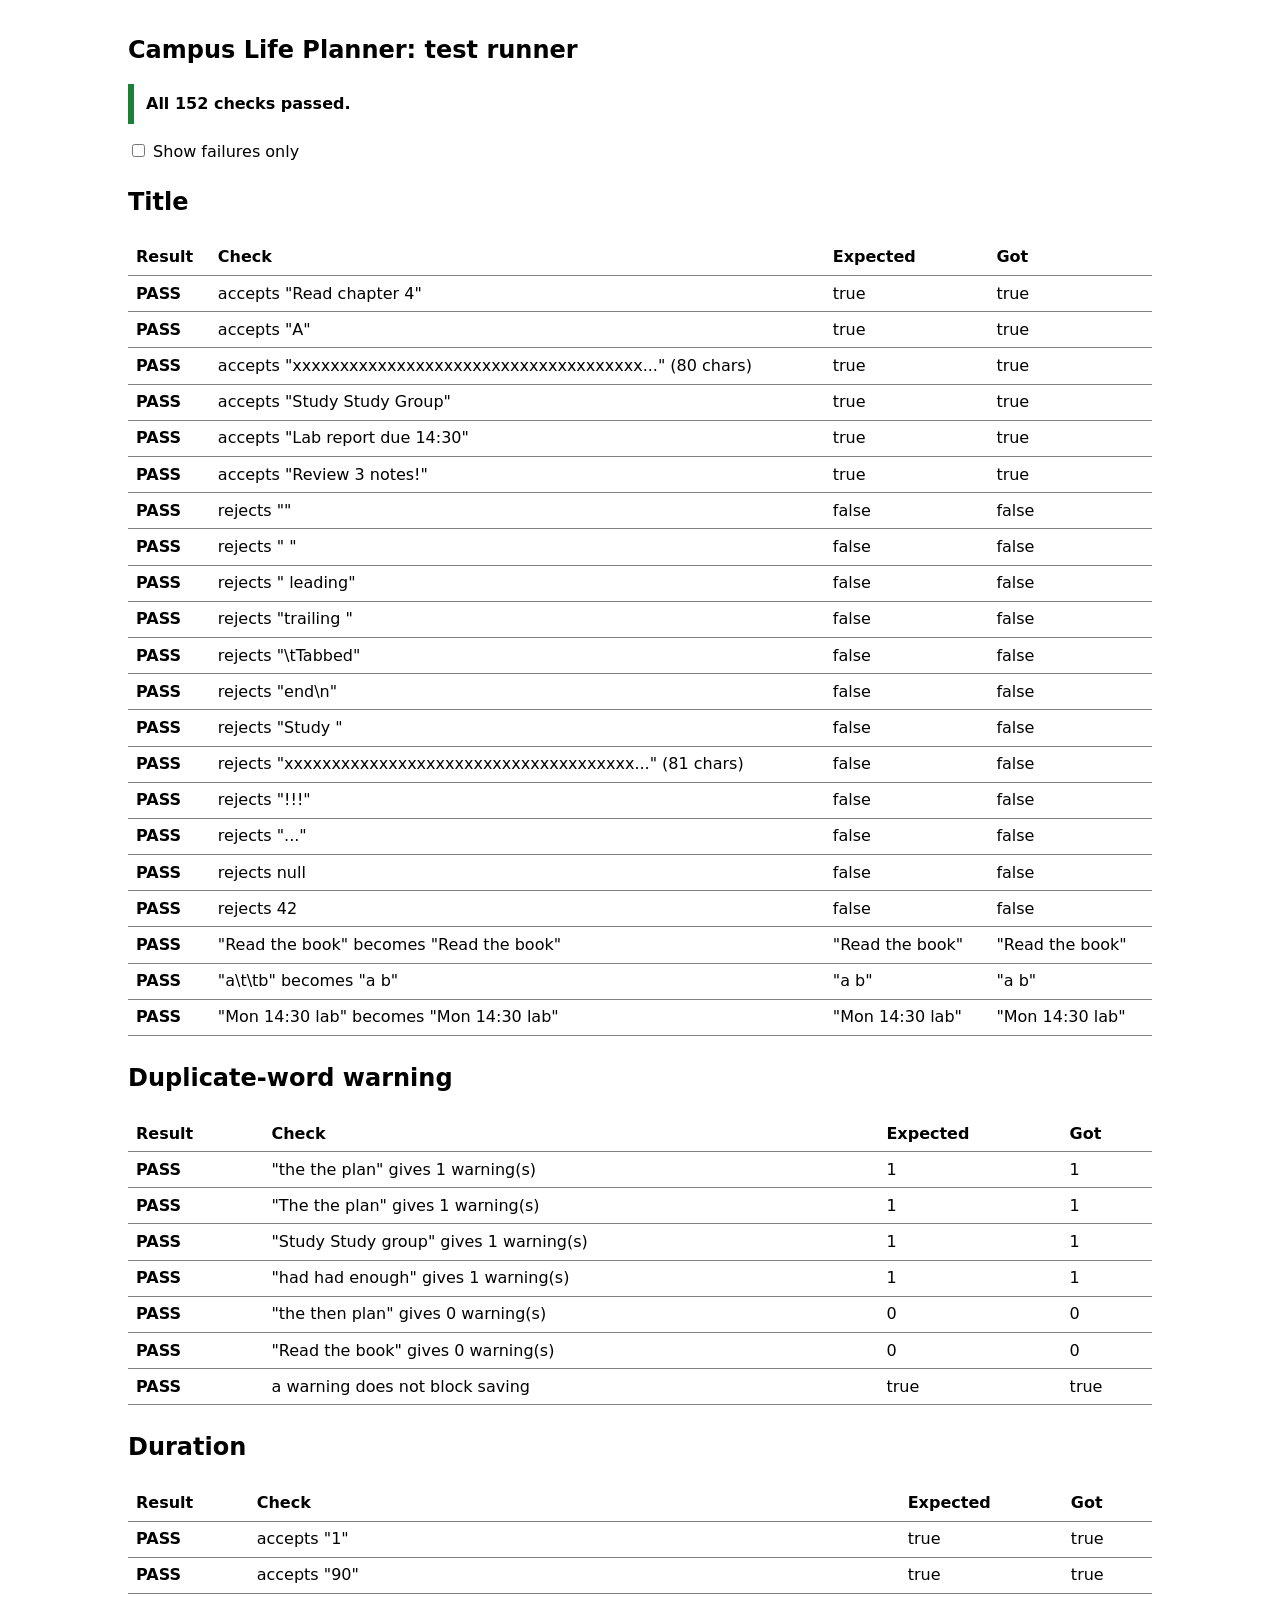
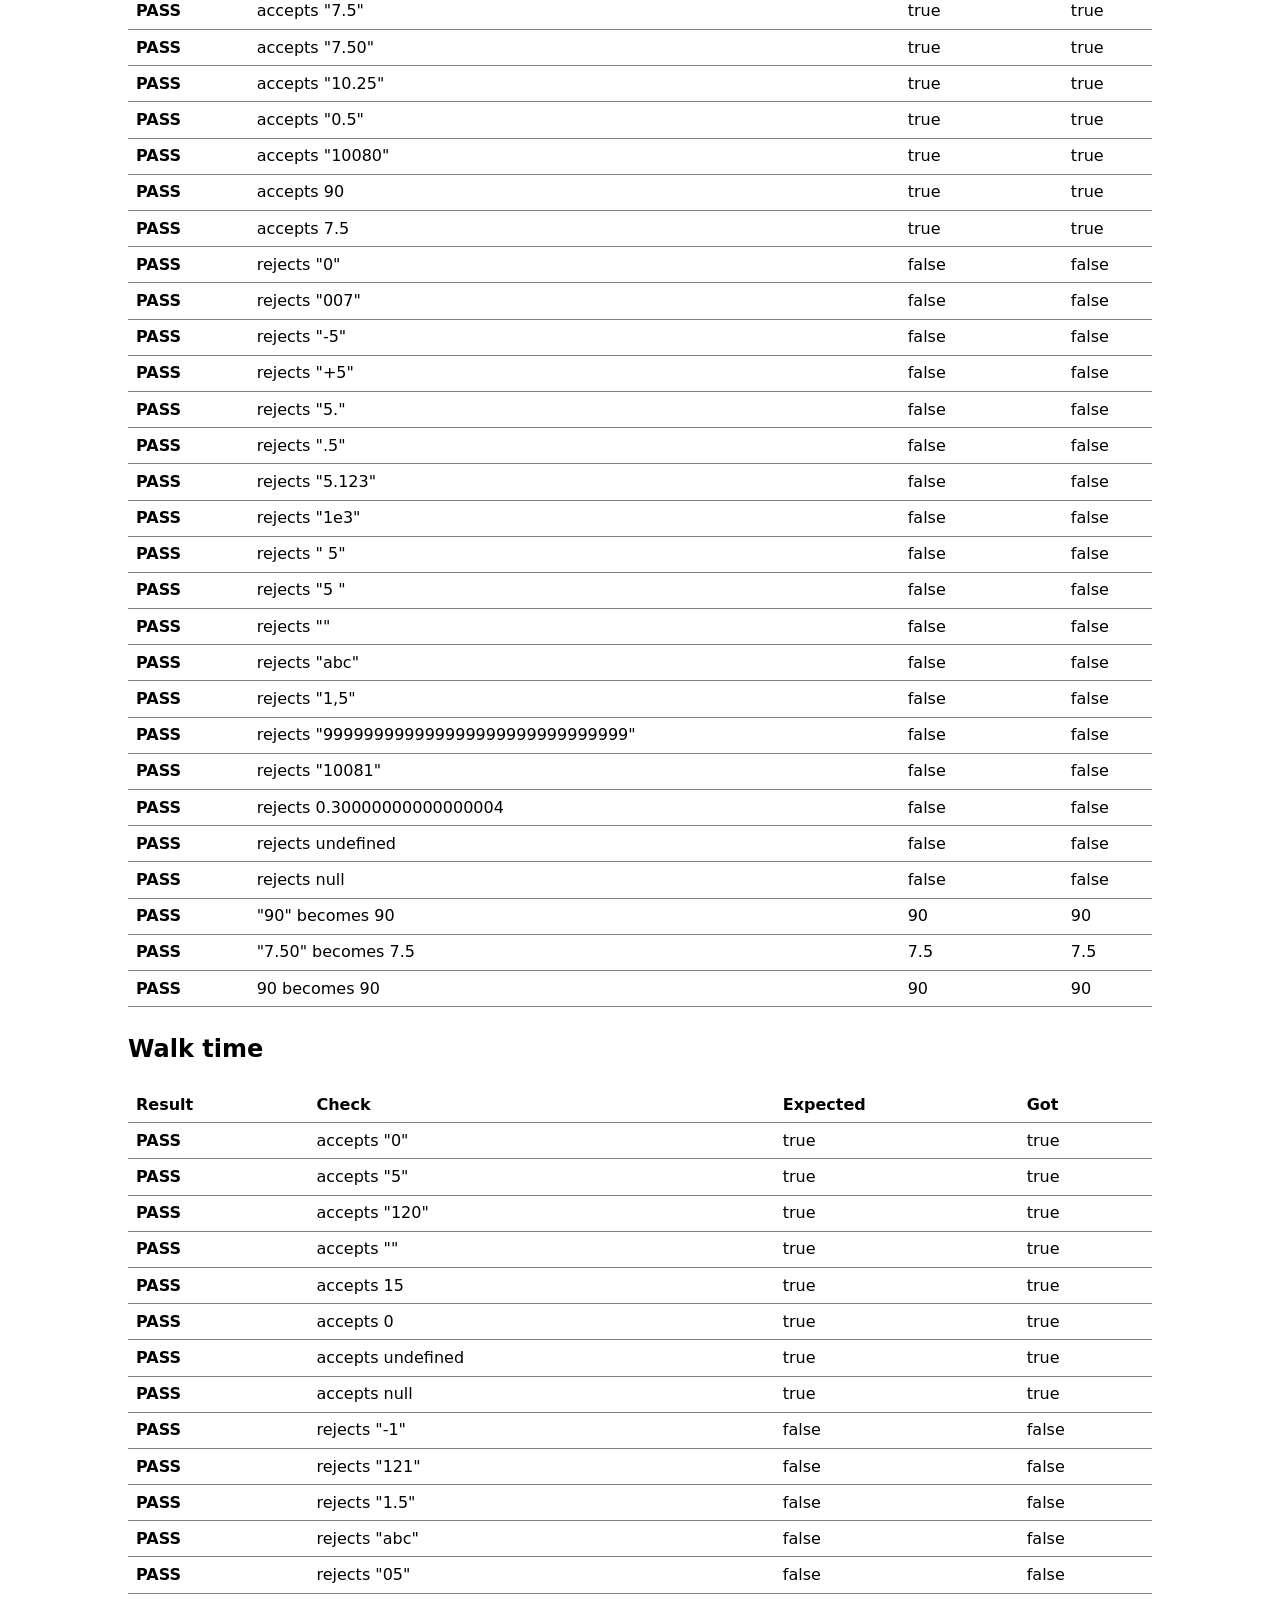
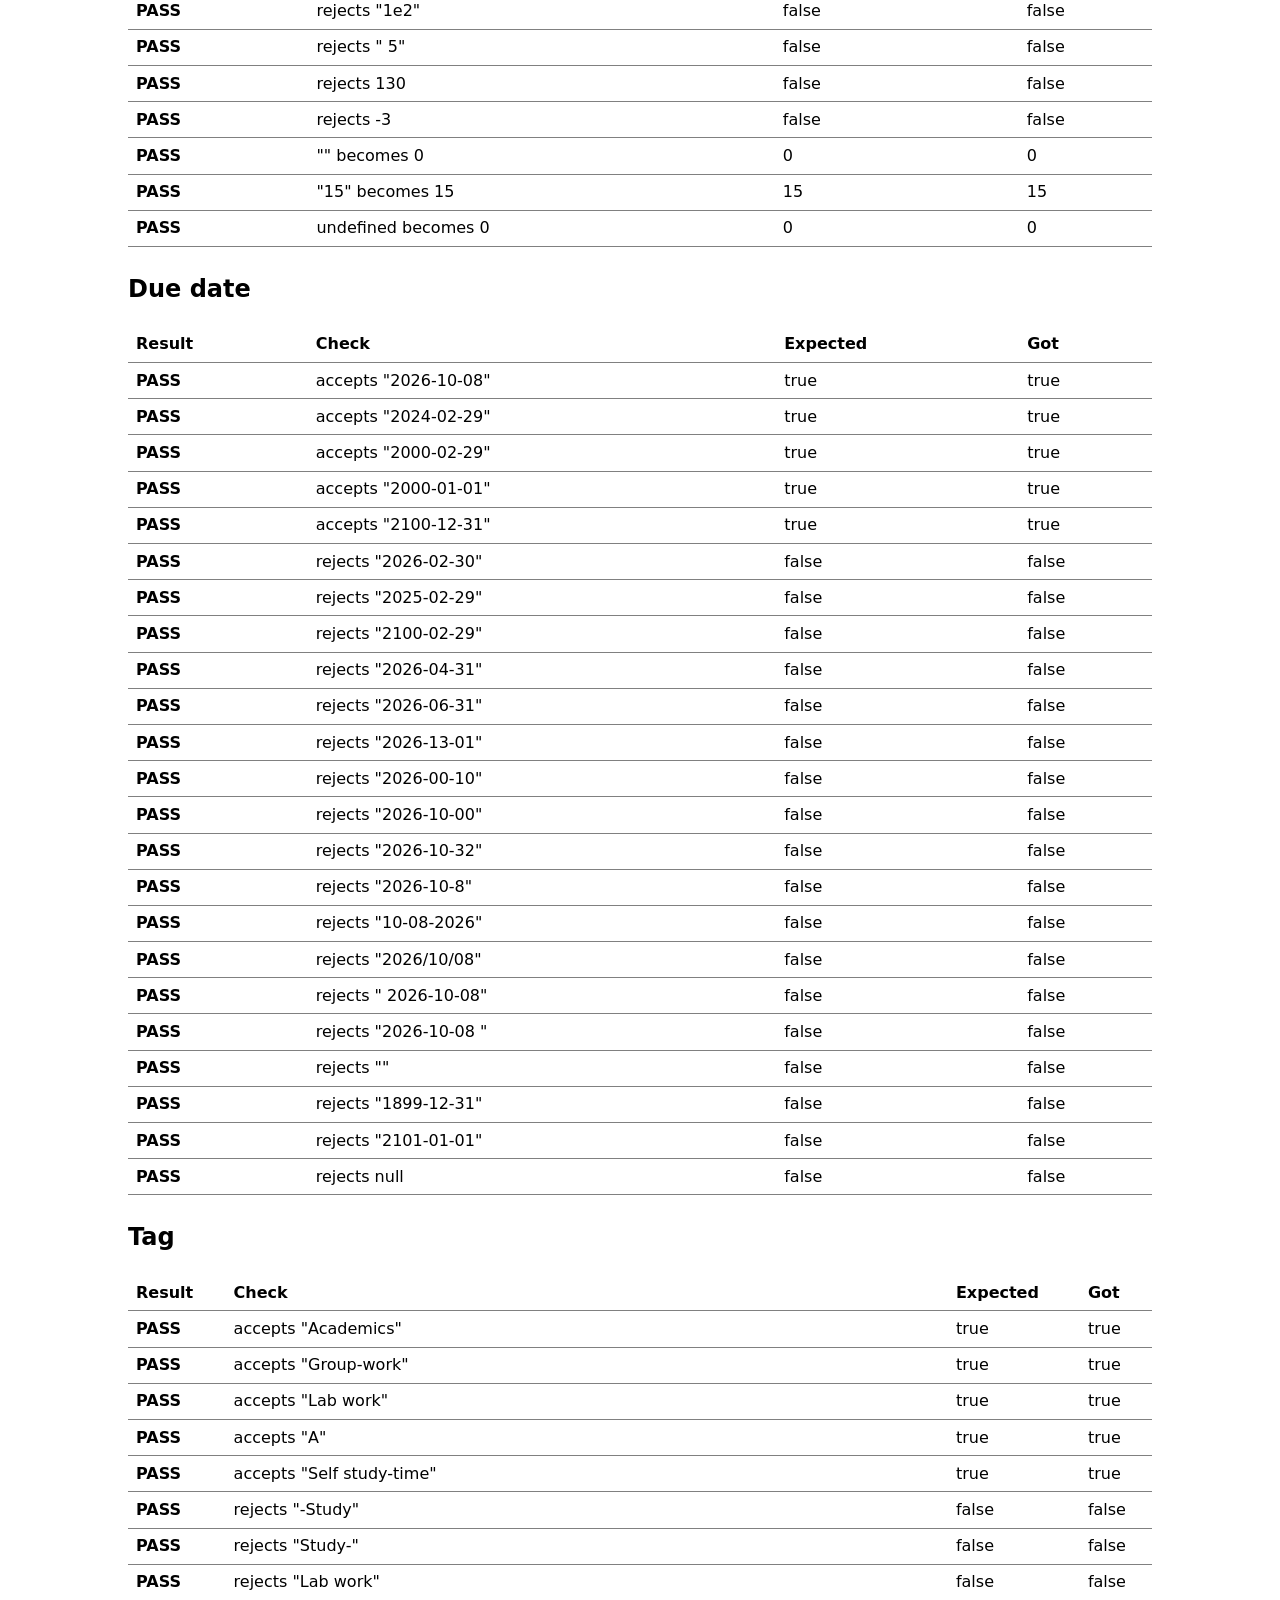
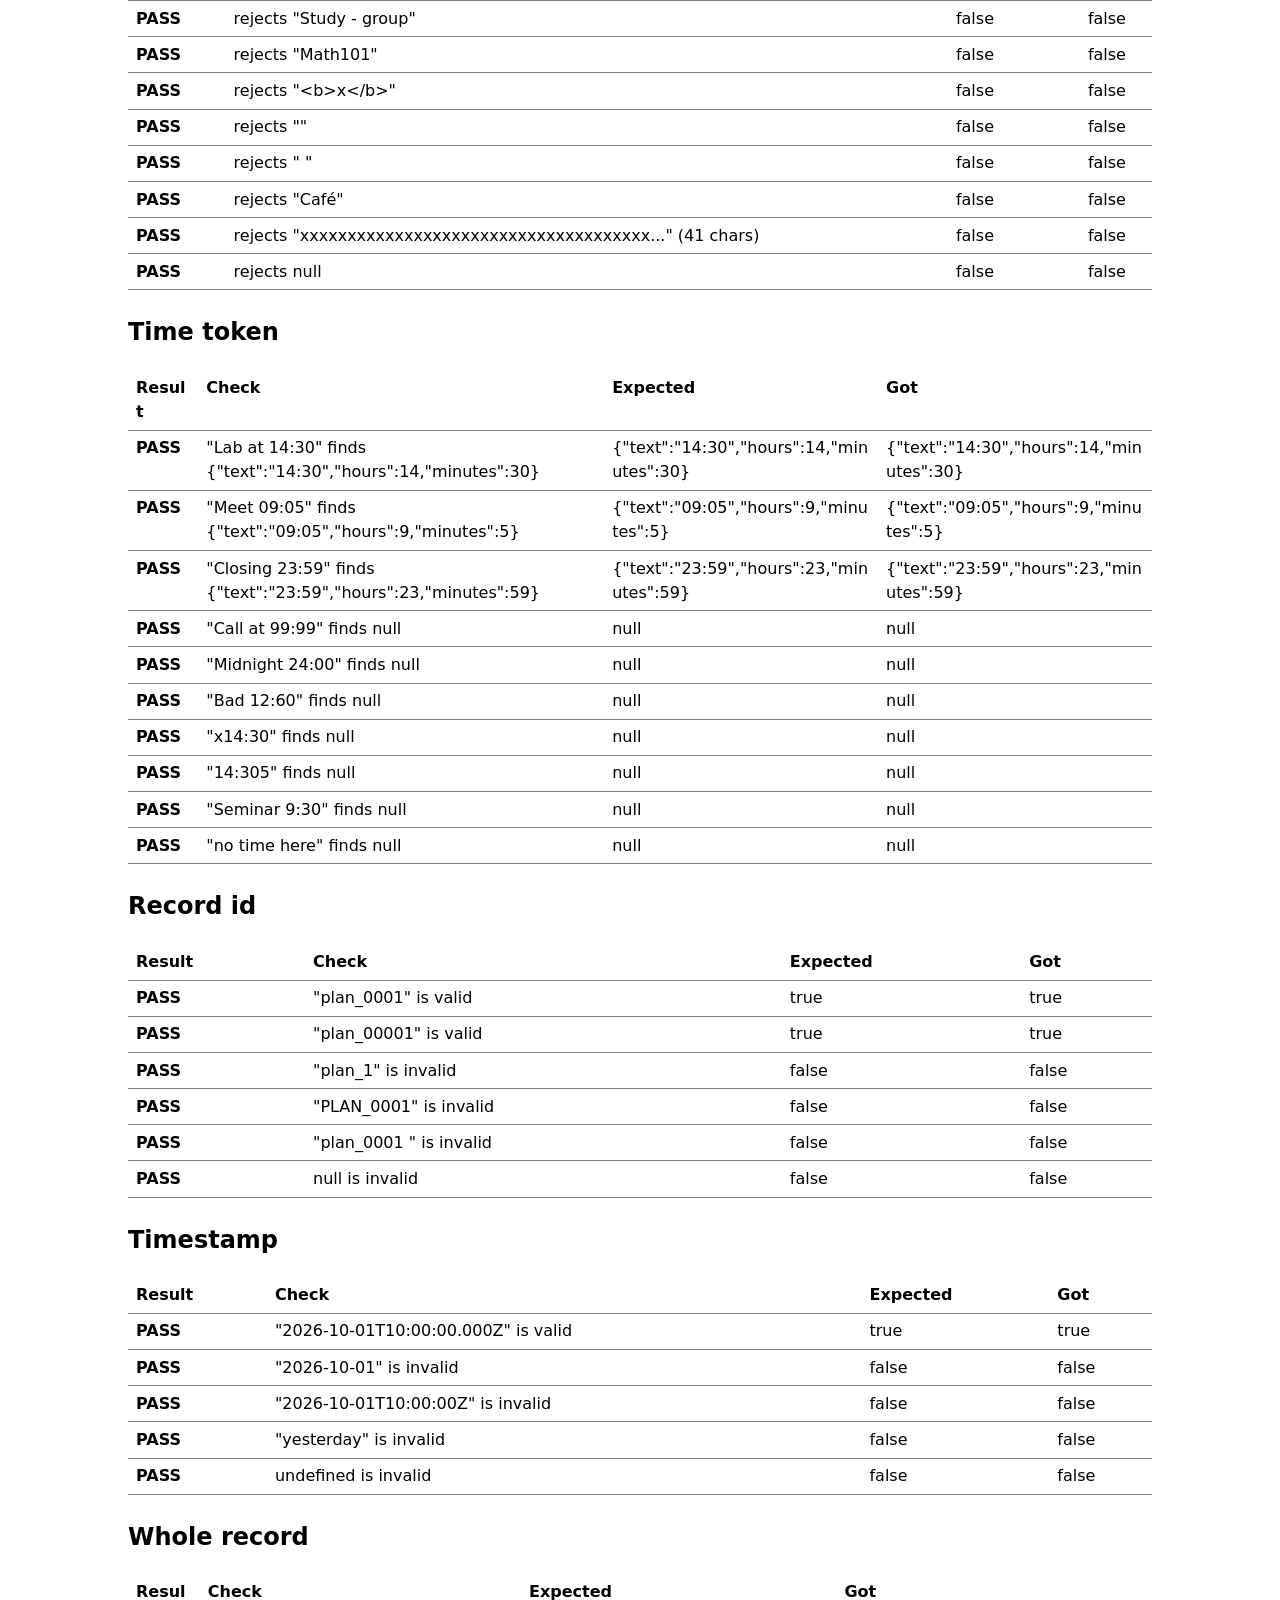
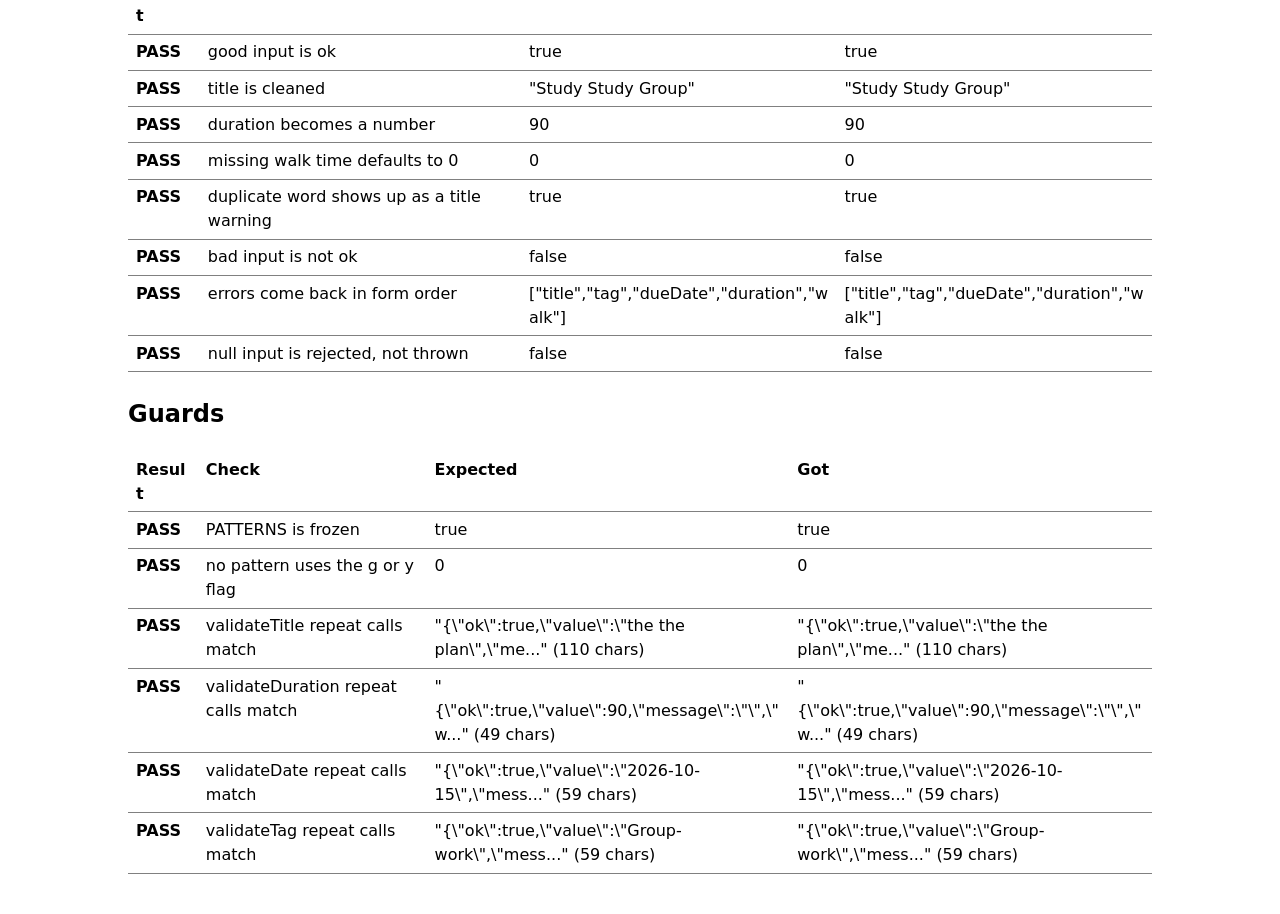
==== tests.html @ d732fb68 "Add validators module and standalone test runner" ====
<!DOCTYPE html>
<html lang="en">
<head>
  <meta charset="utf-8">
  <meta name="viewport" content="width=device-width, initial-scale=1">
  <title>Running tests</title>
  <style>
    :root { color-scheme: light dark; }
    body { font: 1rem/1.5 system-ui, sans-serif; margin: 0 auto; max-width: 64rem; padding: 1rem; }
    .skip { position: absolute; left: -999px; }
    .skip:focus { left: 1rem; top: 1rem; background: Canvas; padding: .5rem; }
    h1 { font-size: 1.5rem; margin-bottom: .25rem; }
    #summary { font-weight: 700; padding: .5rem .75rem; border-left: .4rem solid GrayText; }
    #summary.all-pass { border-color: #1a7f37; }
    #summary.has-fail { border-color: #c62828; }
    table { border-collapse: collapse; width: 100%; margin-bottom: 1.5rem; }
    th, td { text-align: left; padding: .35rem .5rem; border-bottom: 1px solid GrayText; vertical-align: top; overflow-wrap: anywhere; }
    td.verdict { font-weight: 700; white-space: nowrap; }
    tr.fail td { background: color-mix(in srgb, #c62828 18%, Canvas); }
    code { font-family: ui-monospace, monospace; }
    :focus-visible { outline: 3px solid Highlight; outline-offset: 2px; }
  </style>
</head>
<body>
  <a class="skip" href="#results">Skip to results</a>
  <main>
    <h1>Campus Life Planner: test runner</h1>
    <p id="summary" role="status">Running checks...</p>
    <p><label><input type="checkbox" id="only-failures"> Show failures only</label></p>
    <div id="results"></div>
  </main>

  <script type="module">
    import * as V from "./scripts/validators.js";

    // ---------- the tiny assertion kit ----------
    const results = [];

    // Printable version of any input. JSON.stringify makes tabs, newlines and
    // stray spaces visible, which is the whole point when testing whitespace.
    function show(value) {
      if (typeof value === "string" && value.length > 40) {
        return JSON.stringify(value.slice(0, 37) + "...") + ` (${value.length} chars)`;
      }
      return String(JSON.stringify(value));
    }

    function check(suite, label, actual, expected) {
      const pass = JSON.stringify(actual) === JSON.stringify(expected);
      results.push({ suite, label, pass, actual, expected });
    }

    // A validator that throws must show up as a failed check, not stop the page.
    function run(fn, input) {
      try {
        return fn(input);
      } catch (error) {
        return { ok: "threw: " + error.message, value: "threw: " + error.message };
      }
    }

    const accepts = (suite, fn, inputs) =>
      inputs.forEach((i) => check(suite, `accepts ${show(i)}`, run(fn, i).ok, true));
    const rejects = (suite, fn, inputs) =>
      inputs.forEach((i) => check(suite, `rejects ${show(i)}`, run(fn, i).ok, false));
    const converts = (suite, fn, pairs) =>
      pairs.forEach(([i, out]) => check(suite, `${show(i)} becomes ${show(out)}`, run(fn, i).value, out));

    // ---------- Title ----------
    accepts("Title", V.validateTitle, [
      "Read chapter 4", "A", "x".repeat(80), "Study Study Group",
      "Lab report due 14:30", "Review 3 notes!",
    ]);
    rejects("Title", V.validateTitle, [
      "", "   ", " leading", "trailing ", "\tTabbed", "end\n", "Study\u00A0",
      "x".repeat(81), "!!!", "...", null, 42,
    ]);
    converts("Title", V.validateTitle, [
      ["Read   the    book", "Read the book"],
      ["a\t\tb", "a b"],
      ["Mon  14:30  lab", "Mon 14:30 lab"],
    ]);

    // ---------- Title warnings (advanced rule 1: back-reference) ----------
    for (const [text, count] of [
      ["the the plan", 1], ["The the plan", 1], ["Study  Study group", 1],
      ["had had enough", 1], ["the then plan", 0], ["Read the book", 0],
    ]) {
      check("Duplicate-word warning", `${show(text)} gives ${count} warning(s)`,
        V.validateTitle(text).warnings.length, count);
    }
    check("Duplicate-word warning", "a warning does not block saving",
      V.validateTitle("the the plan").ok, true);

    // ---------- Duration ----------
    accepts("Duration", V.validateDuration, [
      "1", "90", "7.5", "7.50", "10.25", "0.5", "10080", 90, 7.5,
    ]);
    rejects("Duration", V.validateDuration, [
      "0", "007", "-5", "+5", "5.", ".5", "5.123", "1e3", " 5", "5 ", "",
      "abc", "1,5", "9".repeat(30), "10081", 0.1 + 0.2, undefined, null,
    ]);
    converts("Duration", V.validateDuration, [["90", 90], ["7.50", 7.5], [90, 90]]);

    // ---------- Walk time ----------
    accepts("Walk time", V.validateWalk, ["0", "5", "120", "", 15, 0, undefined, null]);
    rejects("Walk time", V.validateWalk, ["-1", "121", "1.5", "abc", "05", "1e2", " 5", 130, -3]);
    converts("Walk time", V.validateWalk, [["", 0], ["15", 15], [undefined, 0]]);

    // ---------- Due date ----------
    accepts("Due date", V.validateDate, [
      "2026-10-08", "2024-02-29", "2000-02-29", "2000-01-01", "2100-12-31",
    ]);
    rejects("Due date", V.validateDate, [
      "2026-02-30", "2025-02-29", "2100-02-29", "2026-04-31", "2026-06-31",
      "2026-13-01", "2026-00-10", "2026-10-00", "2026-10-32", "2026-10-8",
      "10-08-2026", "2026/10/08", " 2026-10-08", "2026-10-08 ", "",
      "1899-12-31", "2101-01-01", null,
    ]);

    // ---------- Tag ----------
    accepts("Tag", V.validateTag, [
      "Academics", "Group-work", "Lab work", "A", "Self study-time",
    ]);
    rejects("Tag", V.validateTag, [
      "-Study", "Study-", "Lab  work", "Study - group", "Math101",
      "<b>x</b>", "", "   ", "Caf\u00E9", "x".repeat(41), null,
    ]);

    // ---------- Time token (advanced rule 2) ----------
    for (const [text, expected] of [
      ["Lab at 14:30", { text: "14:30", hours: 14, minutes: 30 }],
      ["Meet 09:05", { text: "09:05", hours: 9, minutes: 5 }],
      ["Closing 23:59", { text: "23:59", hours: 23, minutes: 59 }],
      ["Call at 99:99", null], ["Midnight 24:00", null], ["Bad 12:60", null],
      ["x14:30", null], ["14:305", null], ["Seminar 9:30", null], ["no time here", null],
    ]) {
      check("Time token", `${show(text)} finds ${show(expected)}`, V.findTimeToken(text), expected);
    }

    // ---------- Record id and timestamp (used by strict import) ----------
    for (const [value, expected] of [
      ["plan_0001", true], ["plan_00001", true], ["plan_1", false],
      ["PLAN_0001", false], ["plan_0001 ", false], [null, false],
    ]) {
      check("Record id", `${show(value)} is ${expected ? "valid" : "invalid"}`, V.isRecordId(value), expected);
    }
    for (const [value, expected] of [
      ["2026-10-01T10:00:00.000Z", true], ["2026-10-01", false],
      ["2026-10-01T10:00:00Z", false], ["yesterday", false], [undefined, false],
    ]) {
      check("Timestamp", `${show(value)} is ${expected ? "valid" : "invalid"}`, V.isIsoTimestamp(value), expected);
    }

    // ---------- Whole record ----------
    const good = V.validateRecord({
      title: "Study   Study Group", tag: "Academics", dueDate: "2026-10-15", duration: "90",
    });
    check("Whole record", "good input is ok", good.ok, true);
    check("Whole record", "title is cleaned", good.record.title, "Study Study Group");
    check("Whole record", "duration becomes a number", good.record.duration, 90);
    check("Whole record", "missing walk time defaults to 0", good.record.walk, 0);
    check("Whole record", "duplicate word shows up as a title warning", Boolean(good.warnings.title), true);

    const broken = V.validateRecord({
      title: " x", tag: "Math101", dueDate: "2026-02-30", duration: "abc", walk: "500",
    });
    check("Whole record", "bad input is not ok", broken.ok, false);
    check("Whole record", "errors come back in form order",
      Object.keys(broken.errors), ["title", "tag", "dueDate", "duration", "walk"]);
    check("Whole record", "null input is rejected, not thrown", run(V.validateRecord, null).ok, false);

    // ---------- Guards against shared-regex bugs ----------
    check("Guards", "PATTERNS is frozen", Object.isFrozen(V.PATTERNS), true);
    check("Guards", "no pattern uses the g or y flag",
      Object.values(V.PATTERNS).filter((re) => re.global || re.sticky).length, 0);
    for (const [name, fn, sample] of [
      ["validateTitle", V.validateTitle, "the the plan"],
      ["validateDuration", V.validateDuration, "90"],
      ["validateDate", V.validateDate, "2026-10-15"],
      ["validateTag", V.validateTag, "Group-work"],
    ]) {
      const first = JSON.stringify(fn(sample));
      const second = JSON.stringify(fn(sample));
      check("Guards", `${name} repeat calls match`, second, first);
    }

    // ---------- Rendering (textContent only, so toxic inputs stay inert text) ----------
    const make = (tag, text) => {
      const node = document.createElement(tag);
      if (text !== undefined) node.textContent = text;
      return node;
    };

    function render() {
      const mount = document.getElementById("results");
      const onlyFailures = document.getElementById("only-failures").checked;
      mount.replaceChildren();
      const suites = [...new Set(results.map((r) => r.suite))];
      suites.forEach((name, index) => {
        const rows = results.filter((r) => r.suite === name && (!onlyFailures || !r.pass));
        if (rows.length === 0) return;
        const heading = make("h2", name);
        heading.id = `suite-${index}`;
        const table = make("table");
        table.setAttribute("aria-labelledby", heading.id);
        const head = make("tr");
        ["Result", "Check", "Expected", "Got"].forEach((label) => {
          const th = make("th", label);
          th.setAttribute("scope", "col");
          head.append(th);
        });
        const thead = make("thead");
        thead.append(head);
        const tbody = make("tbody");
        rows.forEach((r) => {
          const tr = make("tr");
          if (!r.pass) tr.className = "fail";
          const verdict = make("td", r.pass ? "PASS" : "FAIL");
          verdict.className = "verdict";
          tr.append(verdict, make("td", r.label), make("td", show(r.expected)), make("td", show(r.actual)));
          tbody.append(tr);
        });
        table.append(thead, tbody);
        mount.append(heading, table);
      });
    }

    const failed = results.filter((r) => !r.pass).length;
    const summary = document.getElementById("summary");
    summary.textContent = failed === 0
      ? `All ${results.length} checks passed.`
      : `${failed} of ${results.length} checks failed. Failures are highlighted below.`;
    summary.className = failed === 0 ? "all-pass" : "has-fail";
    document.title = `${failed === 0 ? "PASS" : "FAIL"} (${results.length - failed}/${results.length}) Tests`;

    document.getElementById("only-failures").addEventListener("change", render);
    render();
  </script>
</body>
</html>
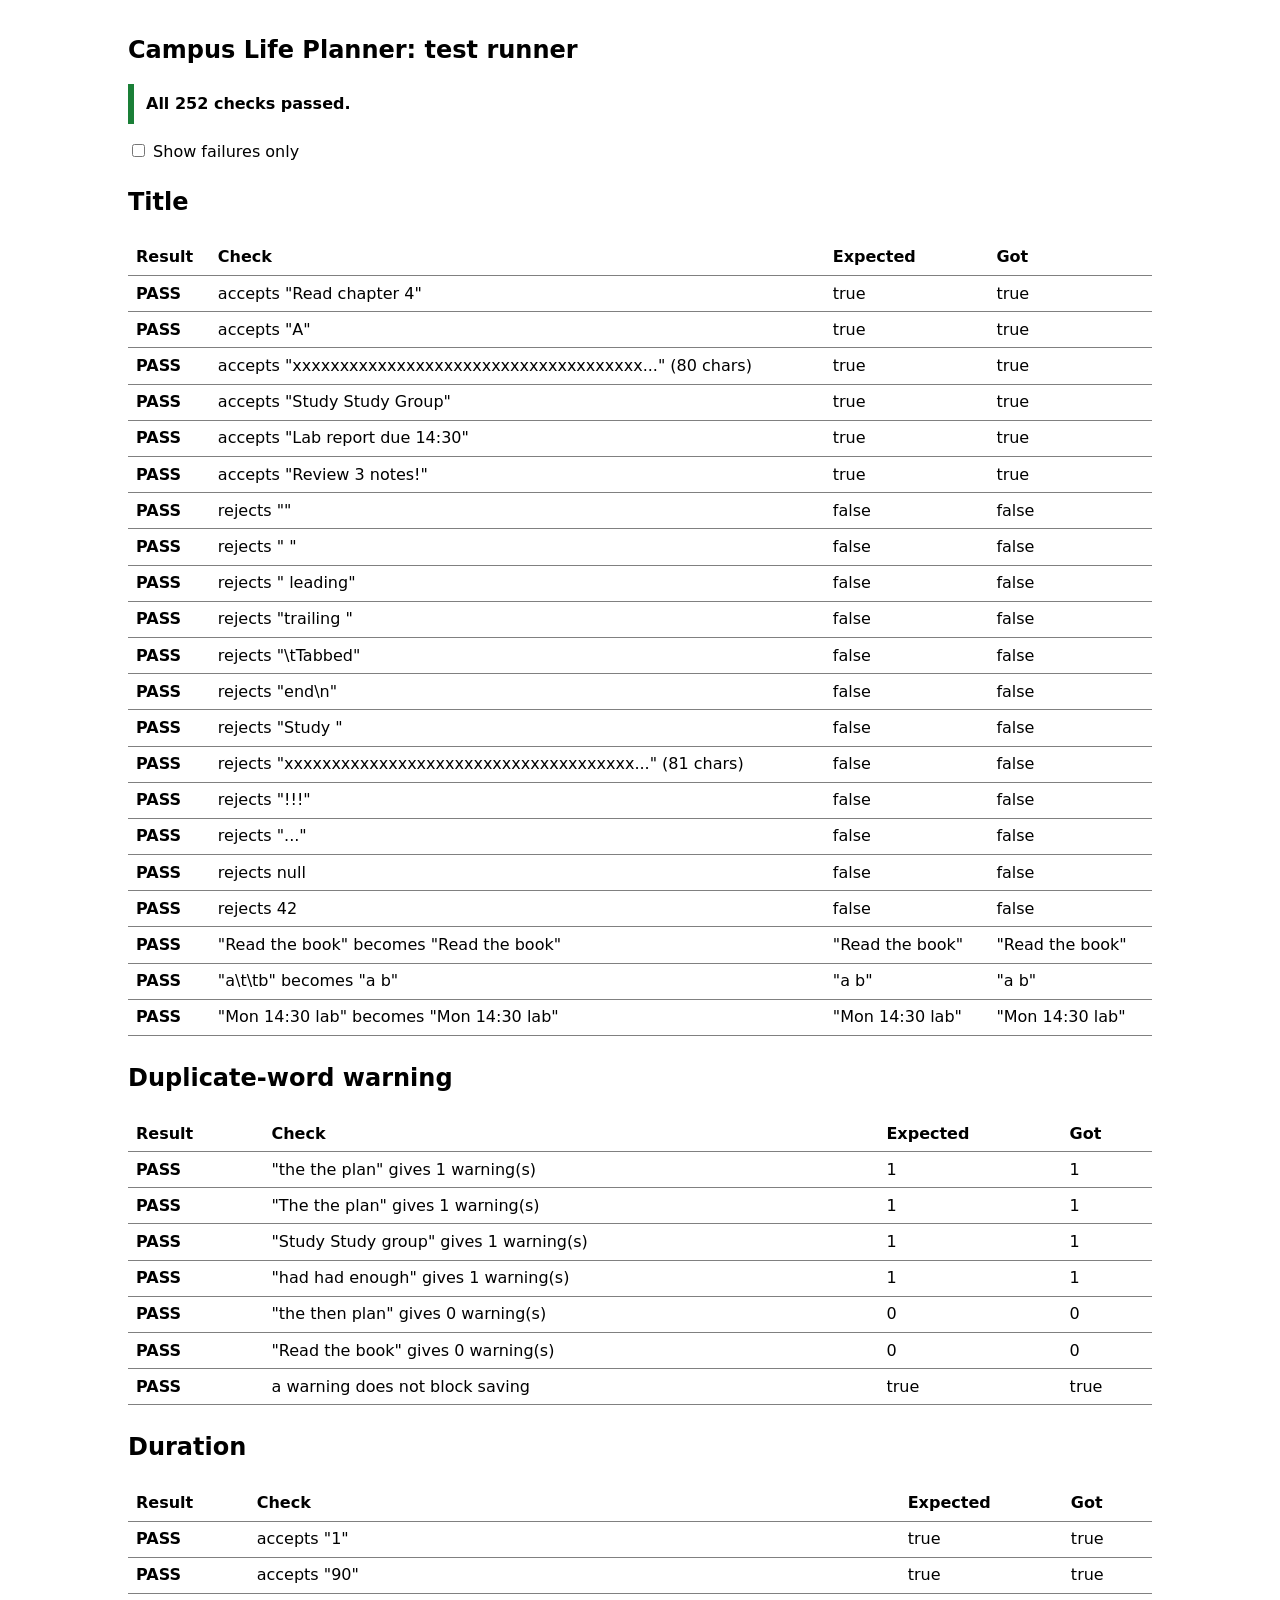
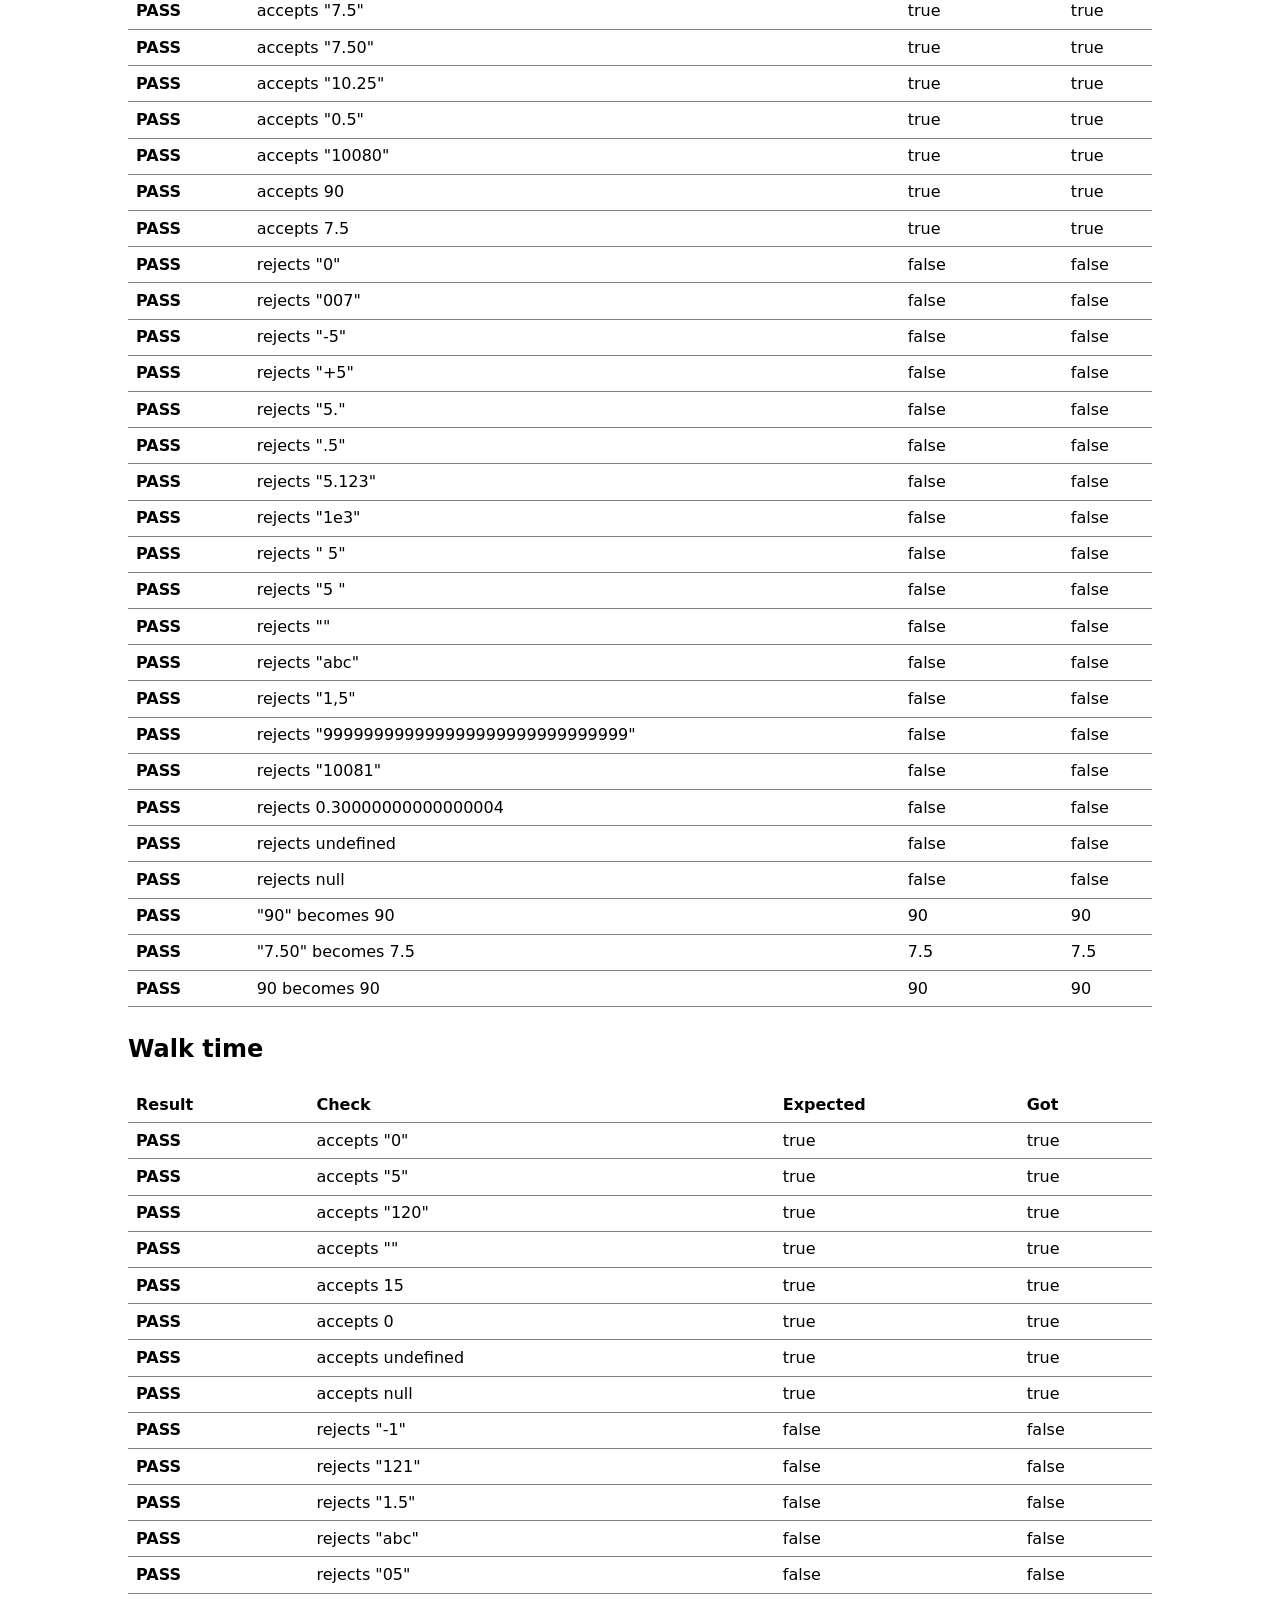
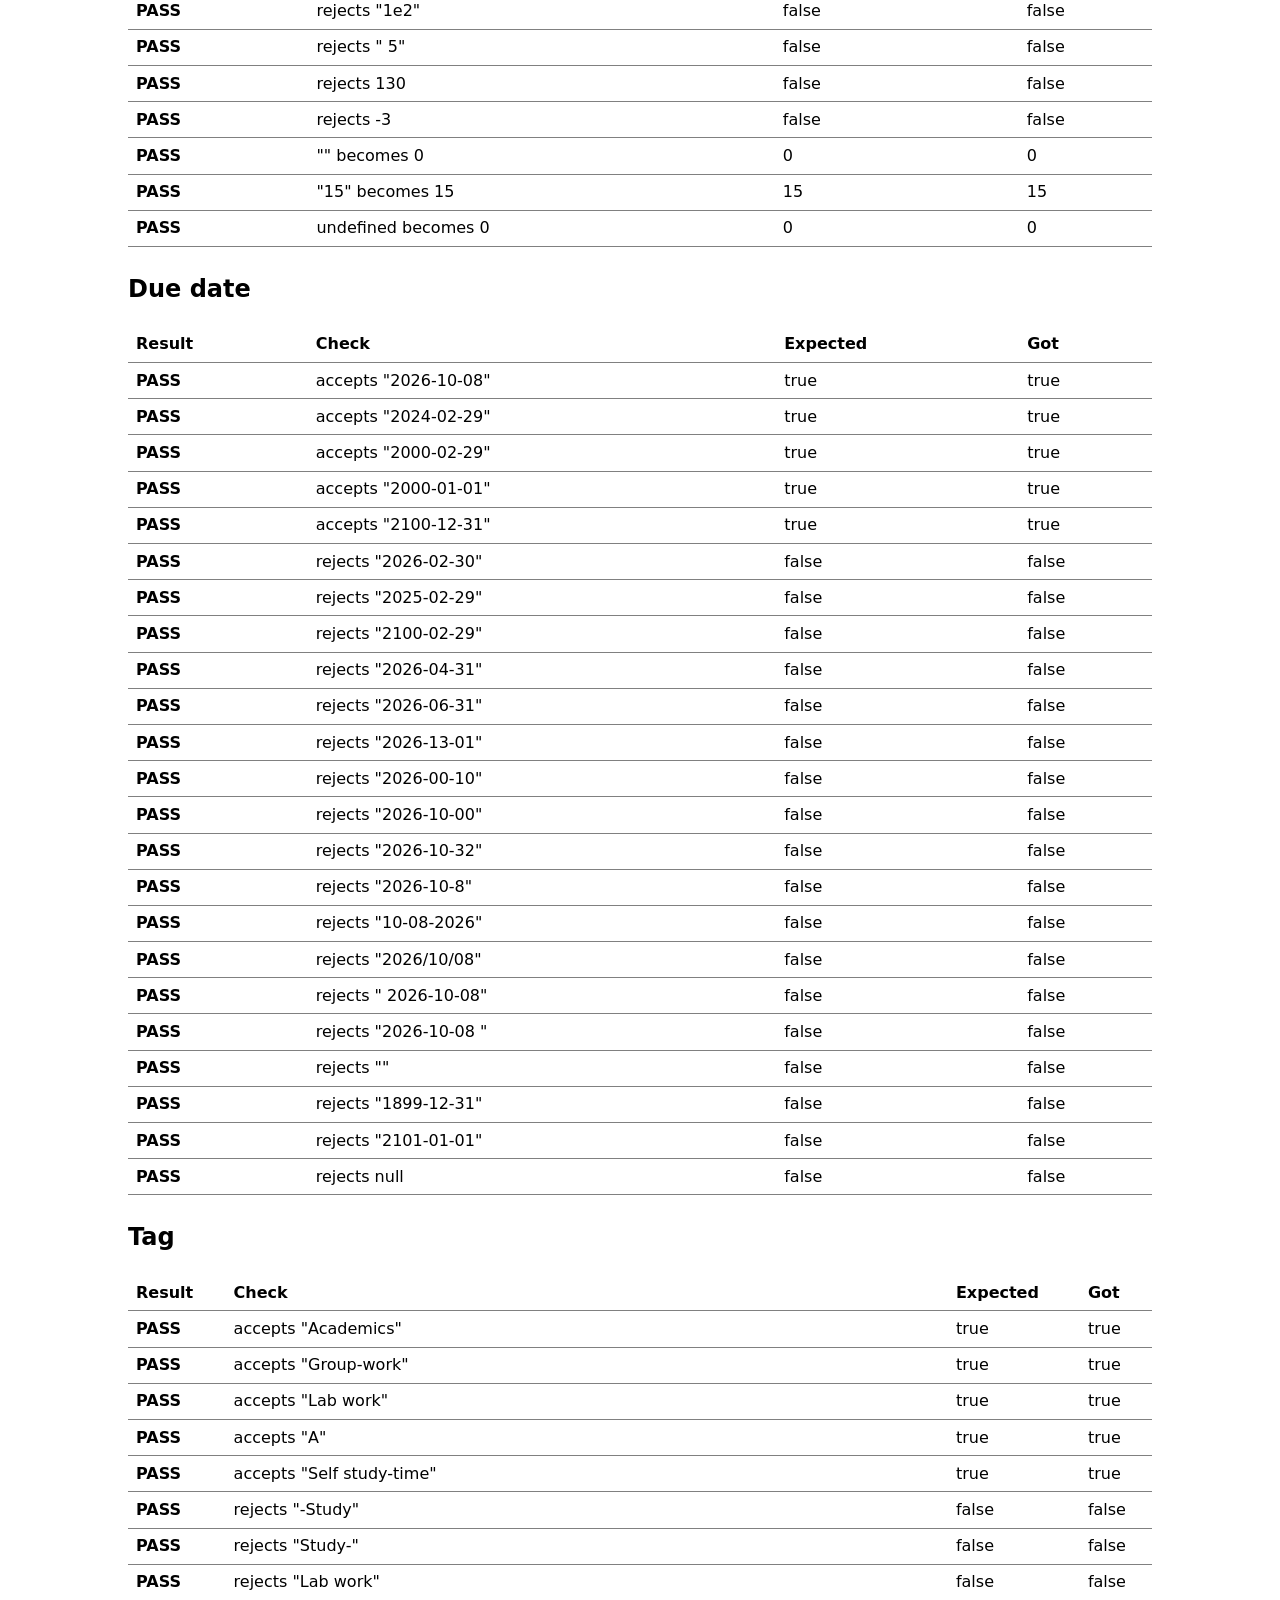
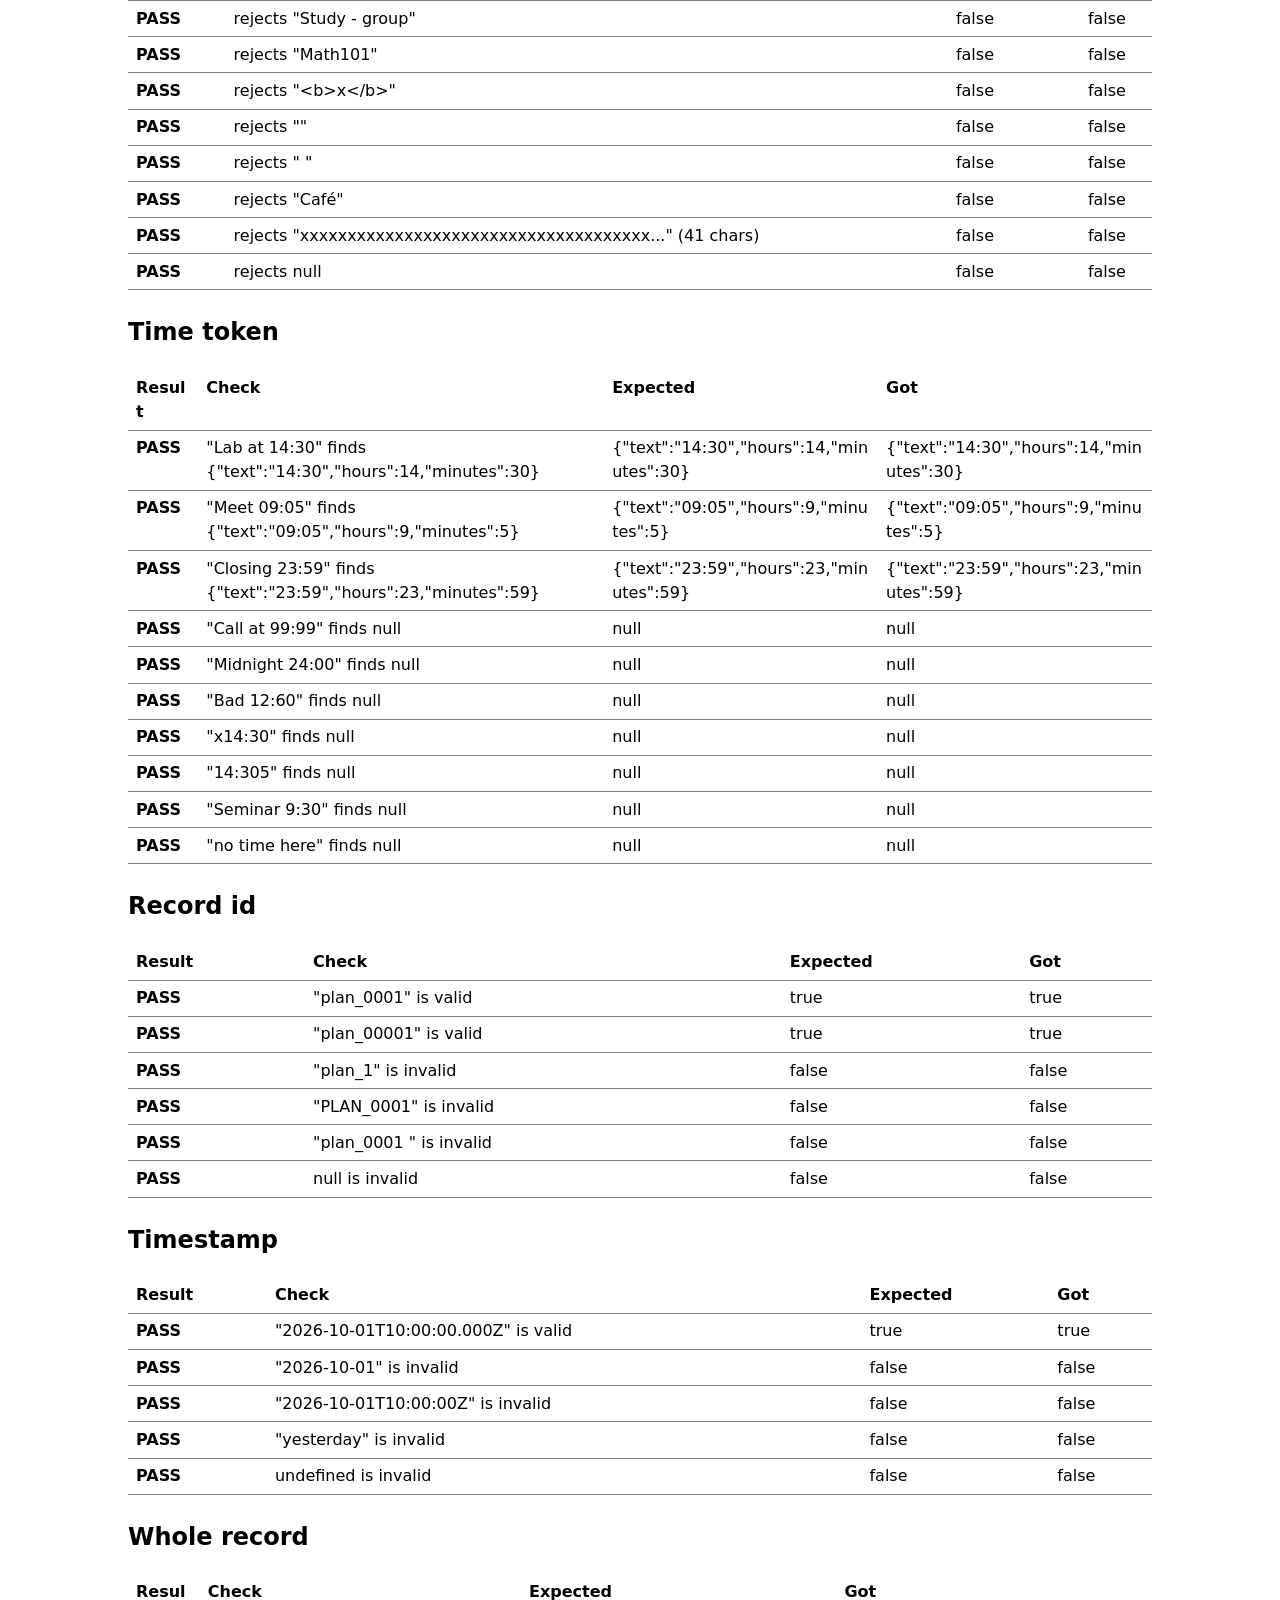
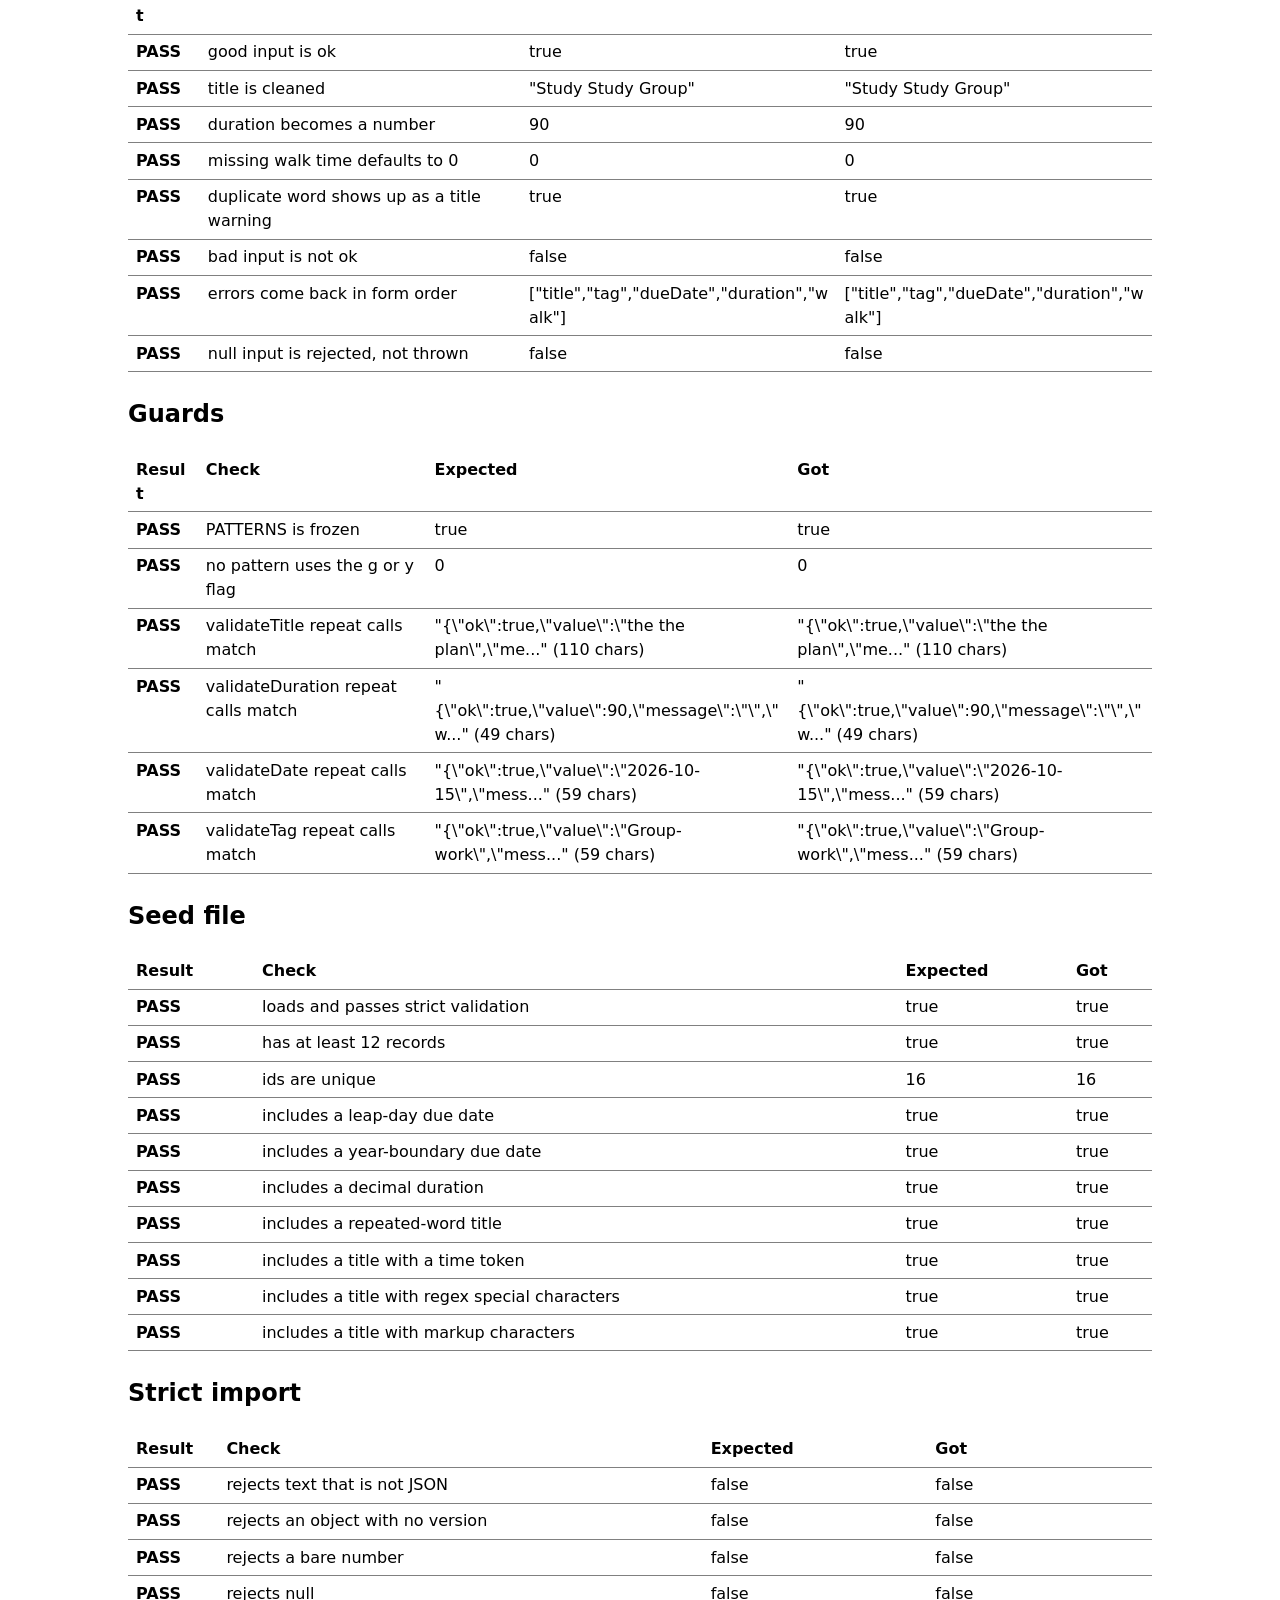
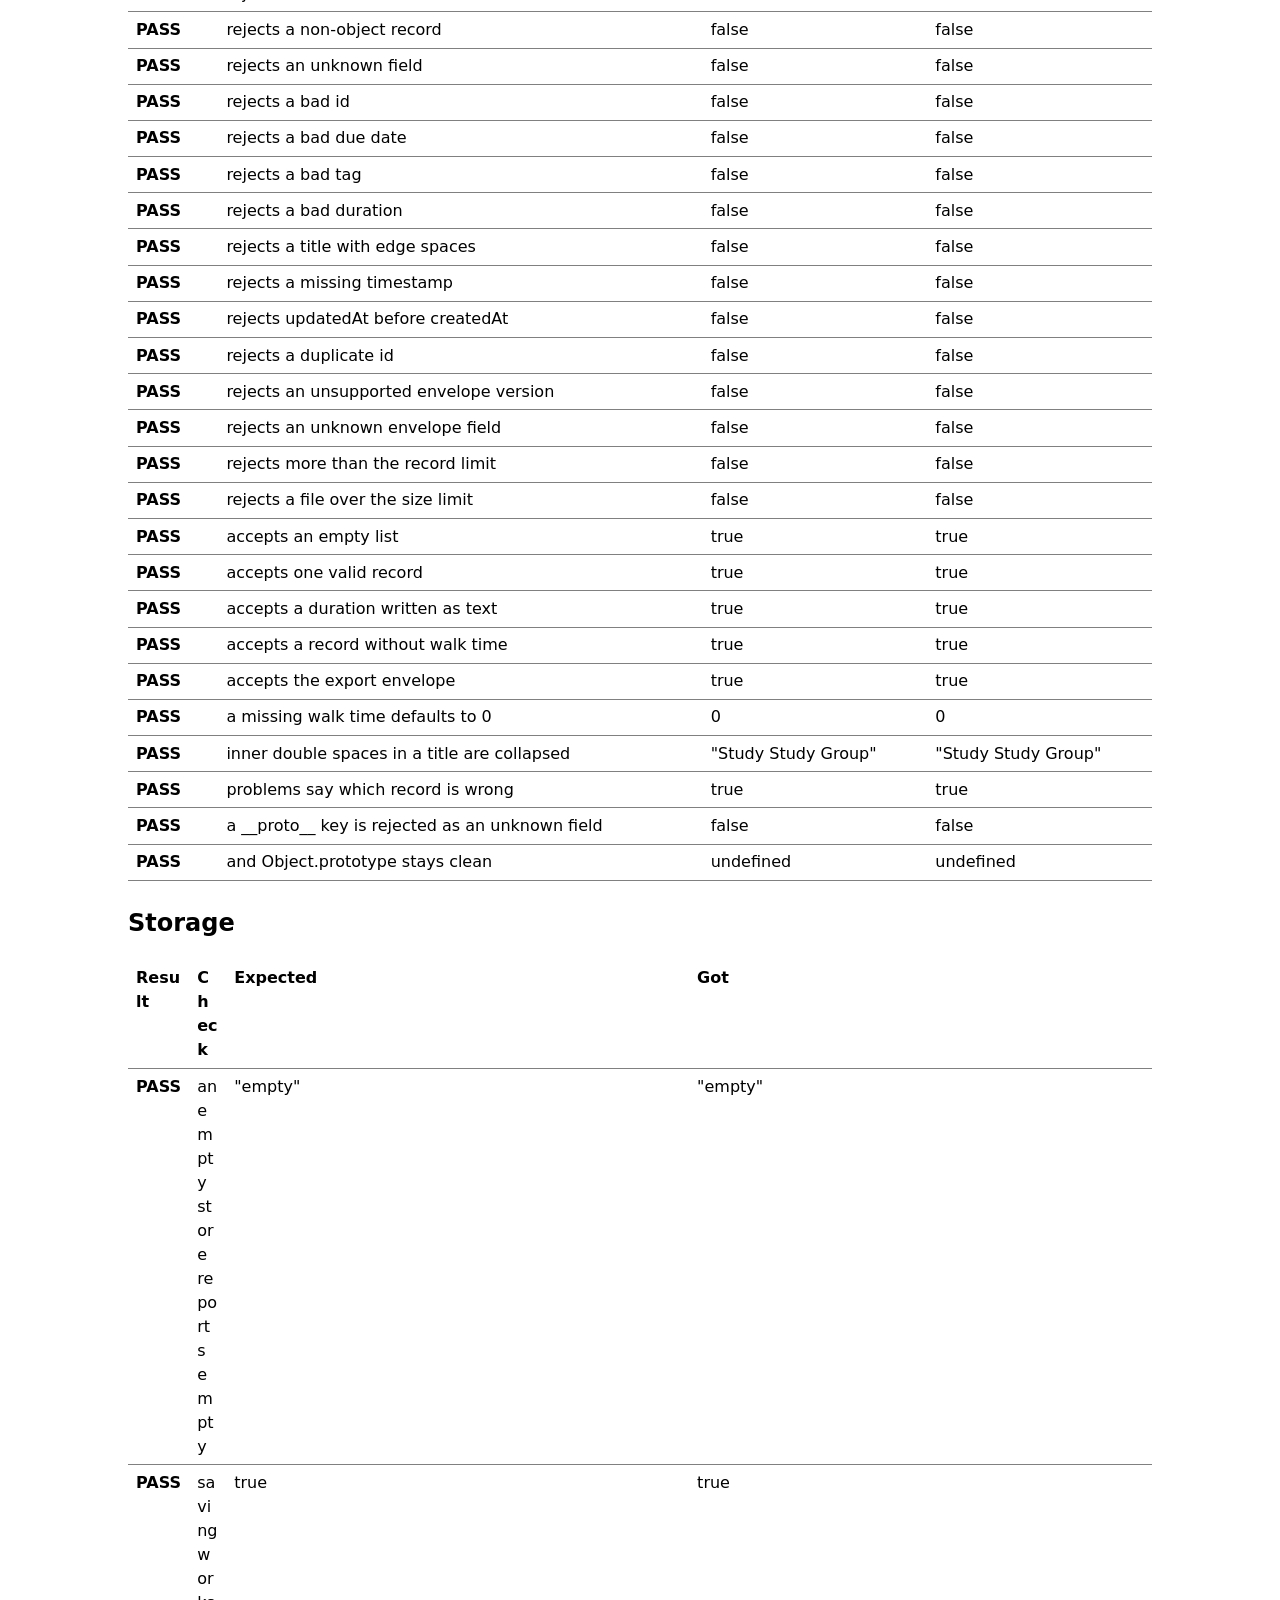
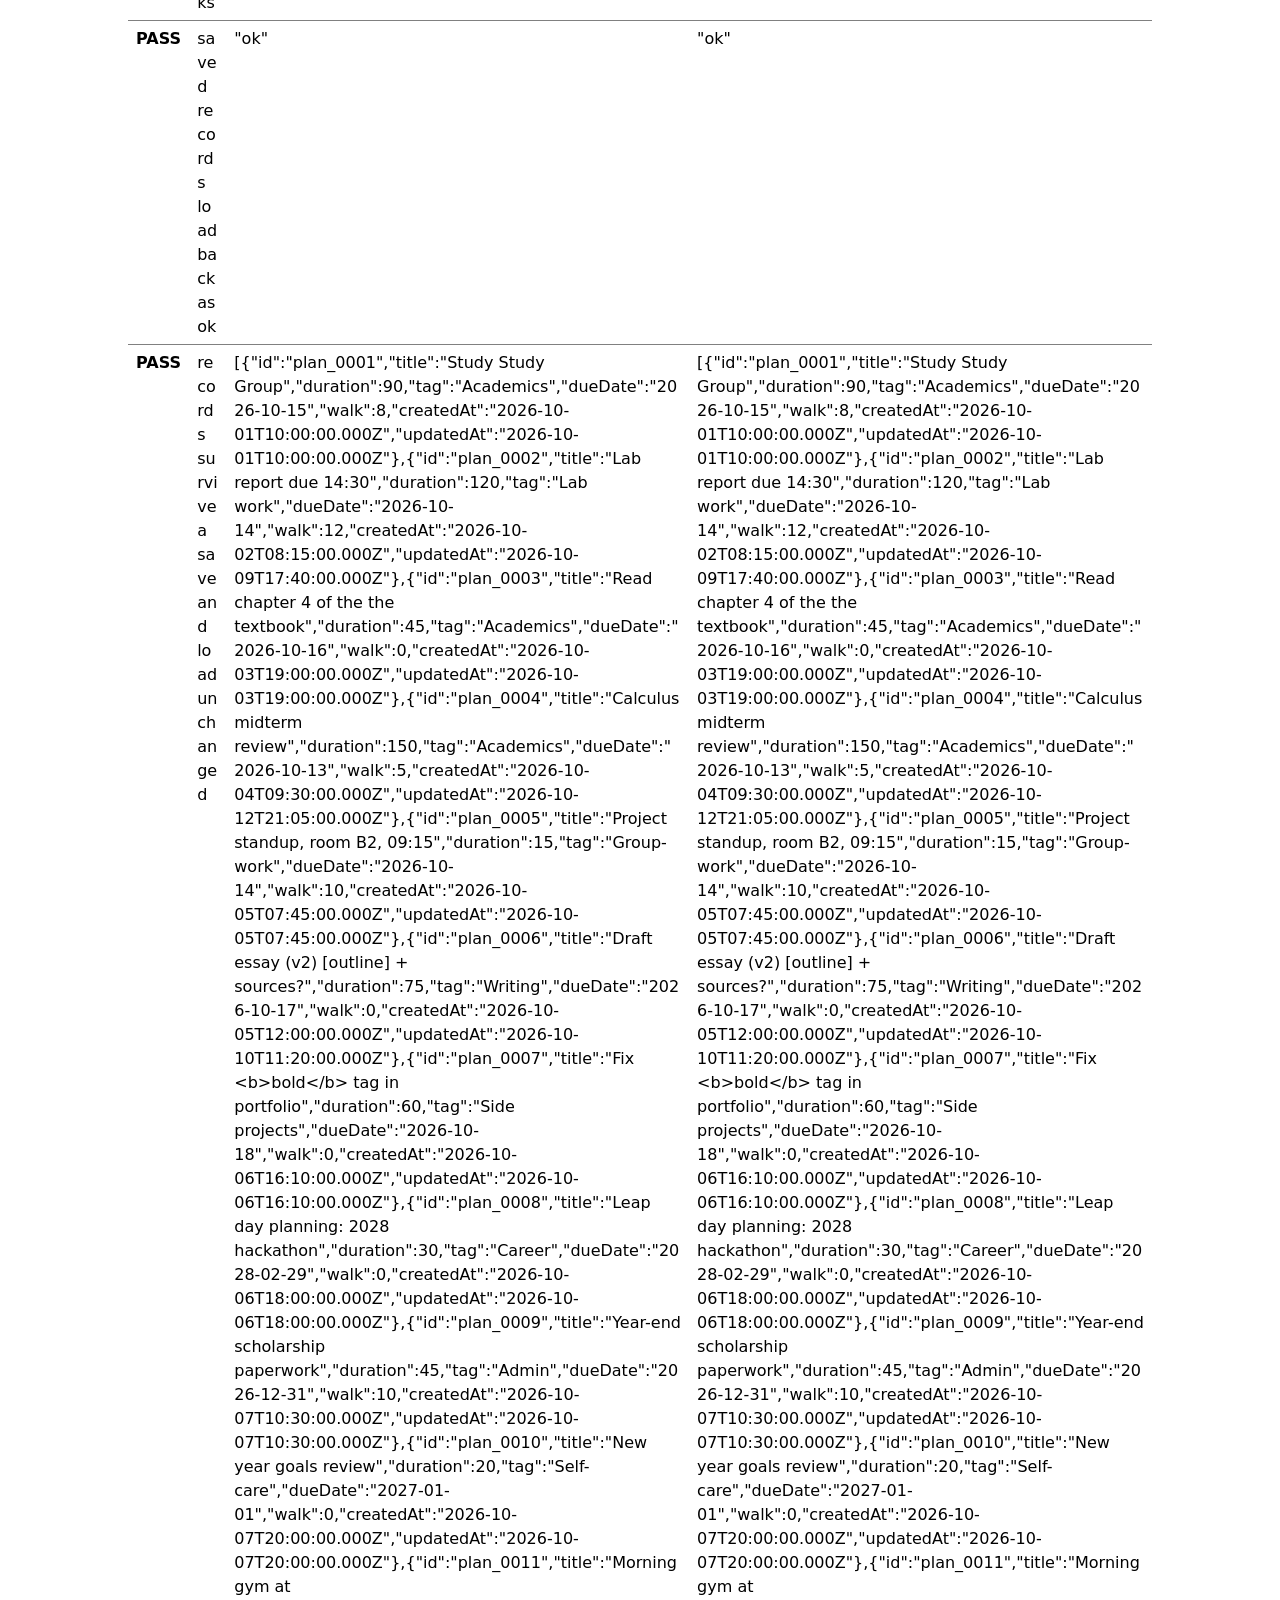
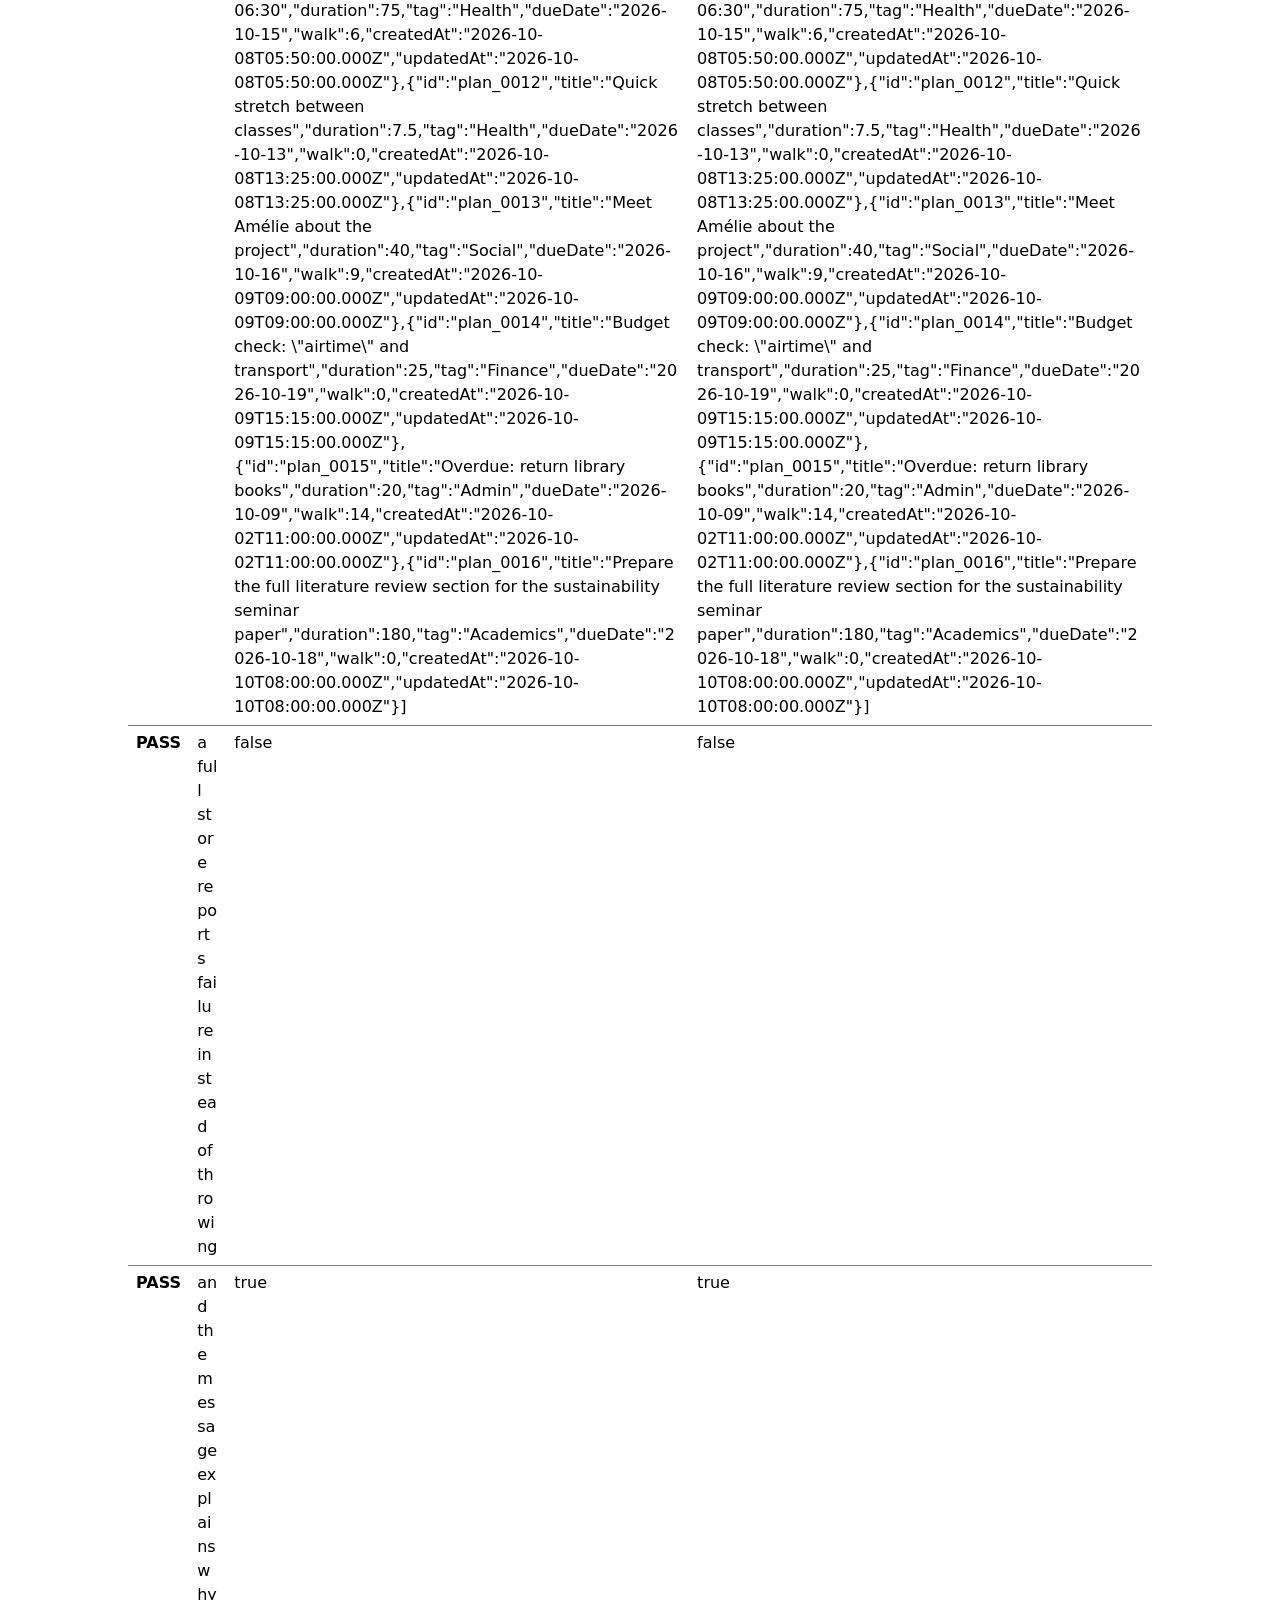
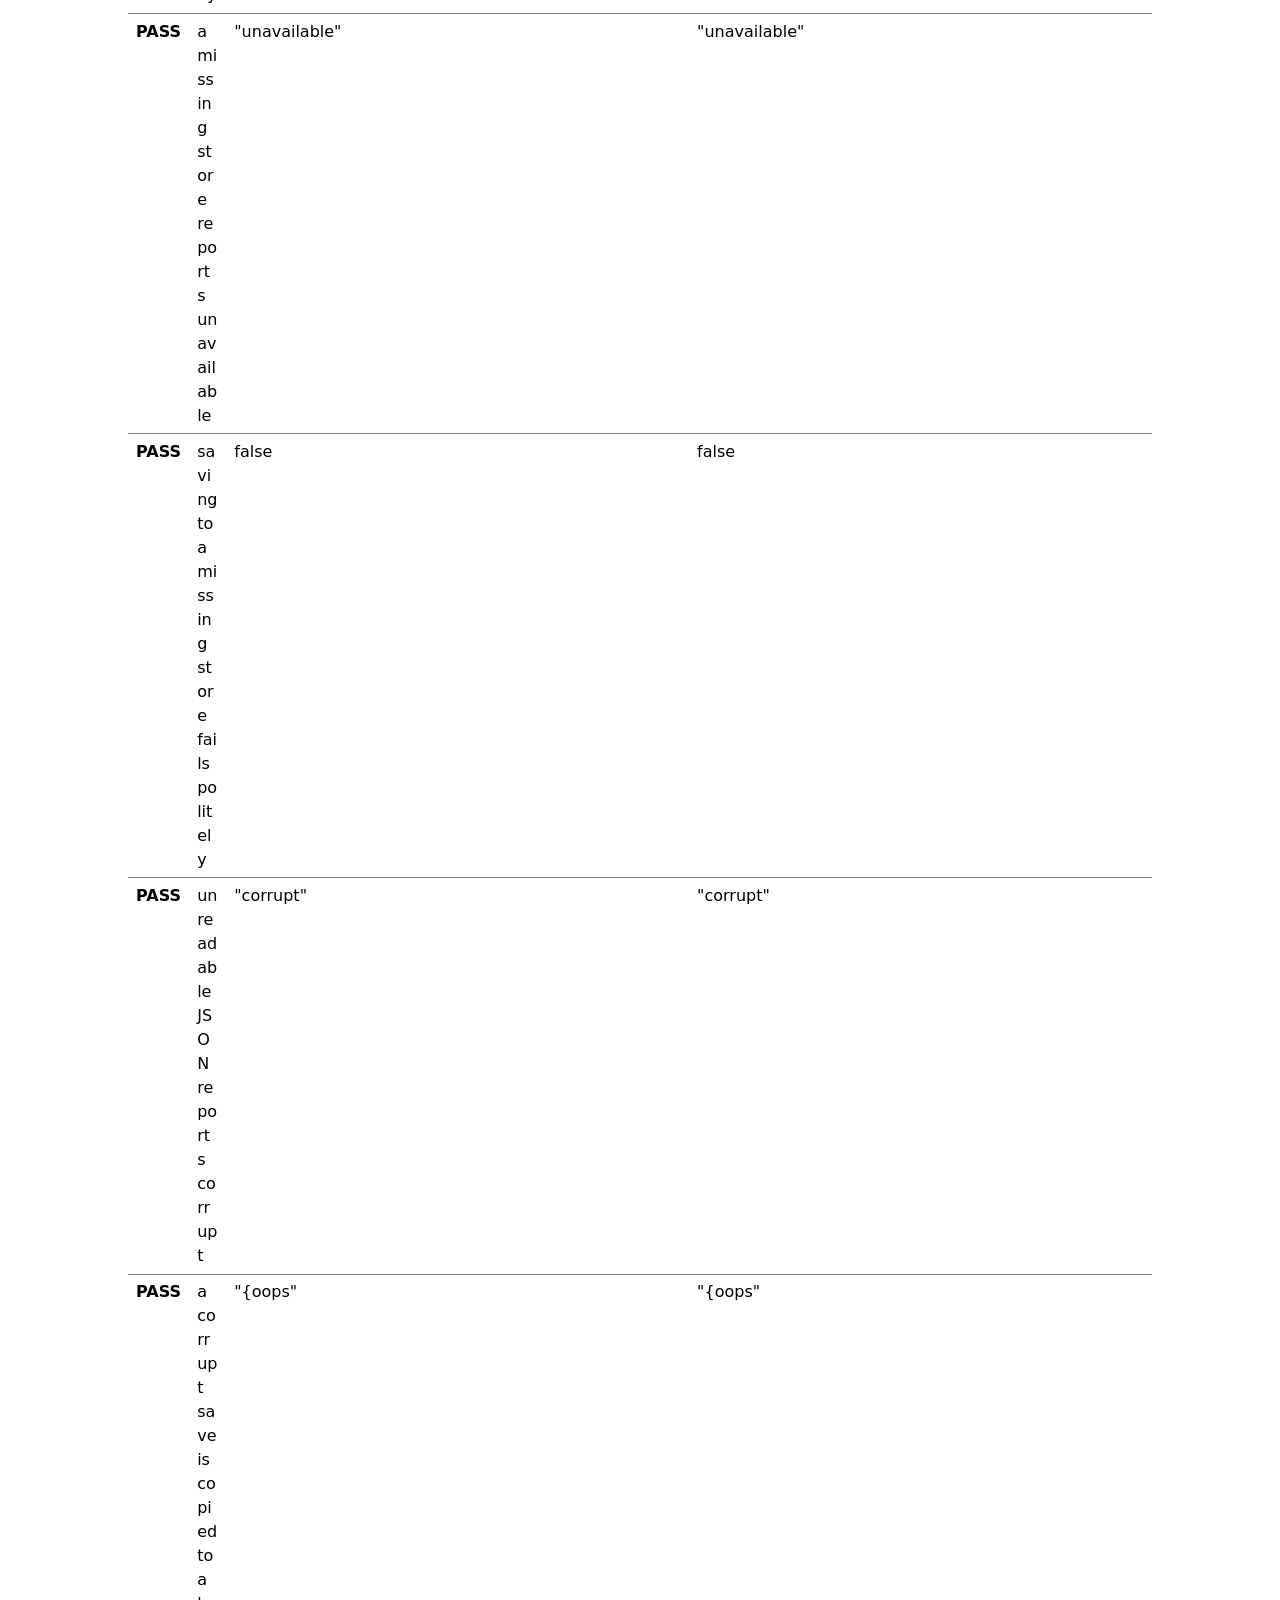
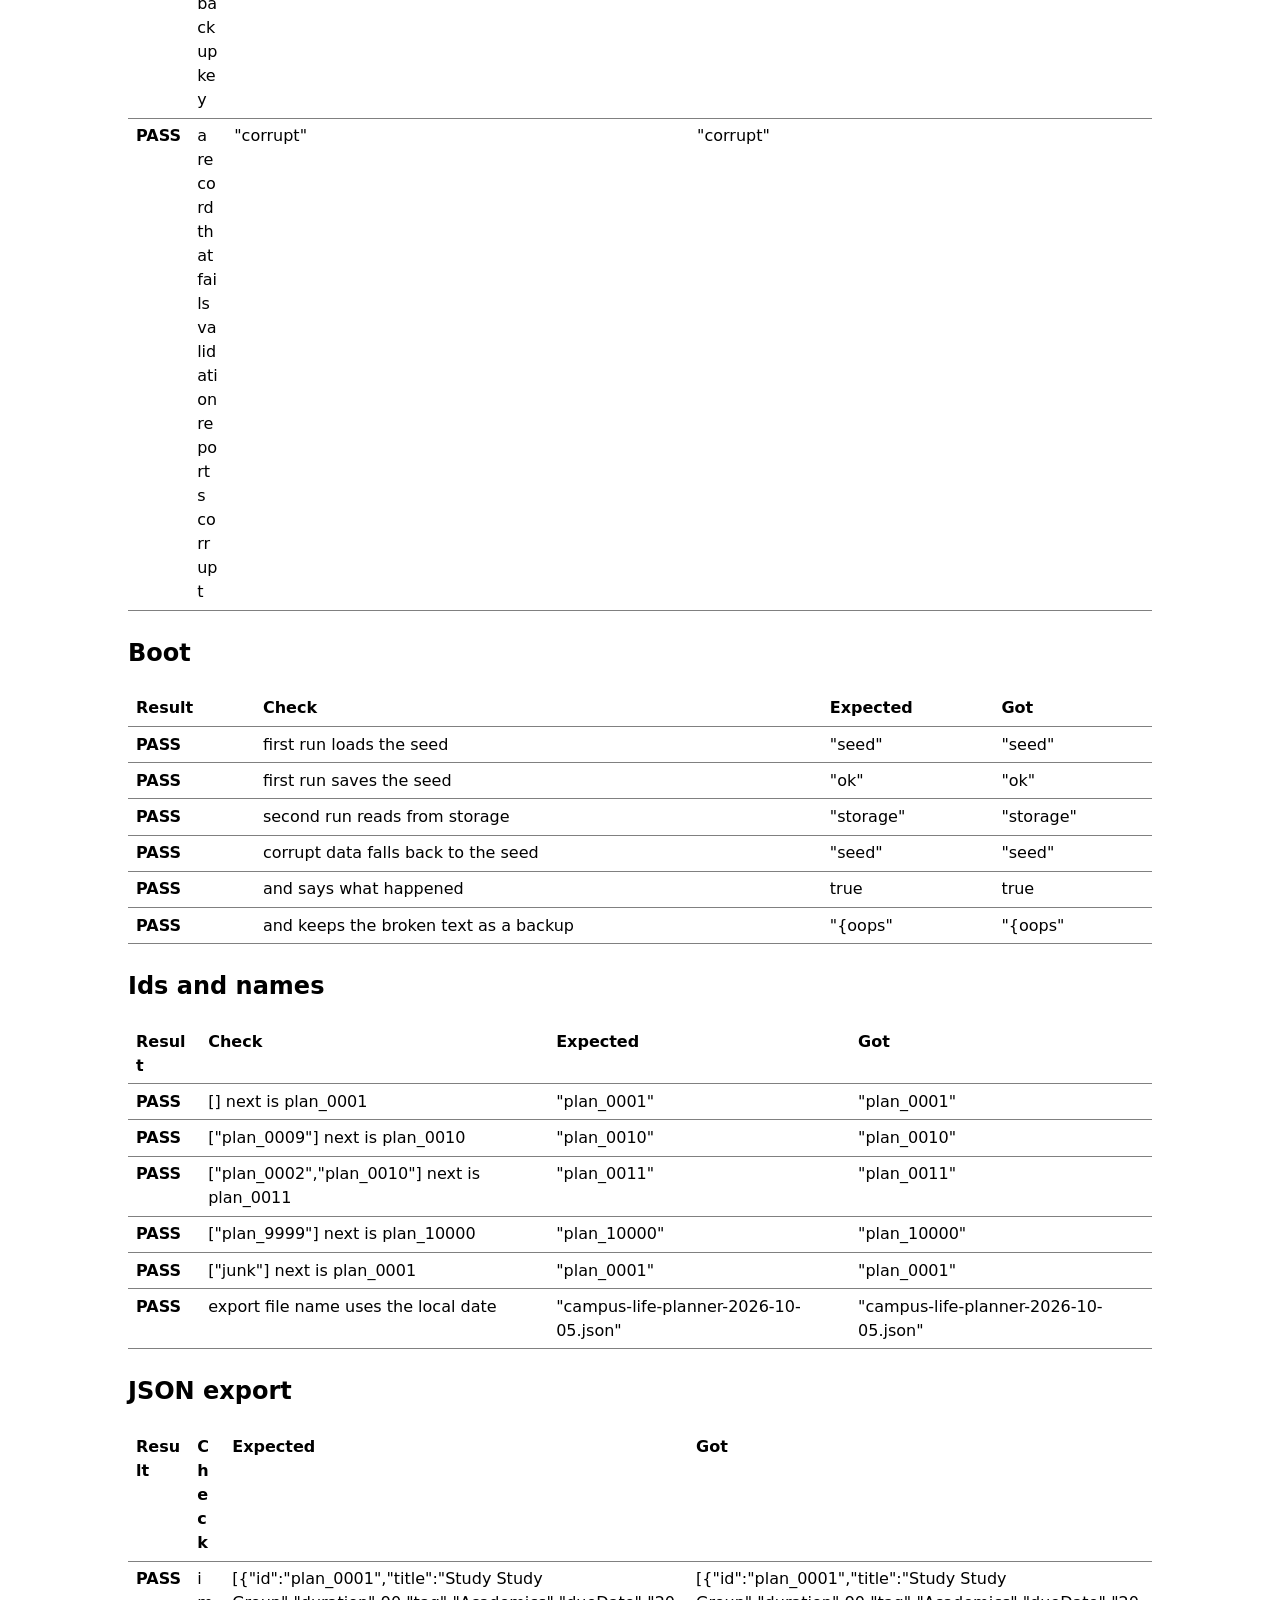
==== commit db87387c: "Add storage module, seed records and storage tests" ====
--- a/tests.html
+++ b/tests.html
@@ -32,6 +32,7 @@
 
   <script type="module">
     import * as V from "./scripts/validators.js";
+    import * as S from "./scripts/storage.js";
 
     // ---------- the tiny assertion kit ----------
     const results = [];
@@ -184,6 +185,198 @@
       const second = JSON.stringify(fn(sample));
       check("Guards", `${name} repeat calls match`, second, first);
     }
+
+    // ---------- Storage (in-memory fakes only, never the real localStorage) ----------
+    class MemoryStore {
+      constructor() { this.map = new Map(); }
+      getItem(key) { return this.map.has(key) ? this.map.get(key) : null; }
+      setItem(key, value) { this.map.set(key, String(value)); }
+      removeItem(key) { this.map.delete(key); }
+    }
+    class FullStore extends MemoryStore {
+      setItem() {
+        const error = new Error("full");
+        error.name = "QuotaExceededError";
+        throw error;
+      }
+    }
+
+    const sample = {
+      id: "plan_0001", title: "Study Study Group", duration: 90, tag: "Academics",
+      dueDate: "2026-10-15", walk: 8,
+      createdAt: "2026-10-01T10:00:00.000Z", updatedAt: "2026-10-01T10:00:00.000Z",
+    };
+    const withChange = (changes) => ({ ...sample, ...changes });
+    const listOf = (...items) => JSON.stringify(items);
+
+    // ---------- Seed file ----------
+    const seedResult = await S.loadSeed();
+    check("Seed file", "loads and passes strict validation", seedResult.ok, true);
+    const seed = seedResult.records;
+    check("Seed file", "has at least 12 records", seed.length >= 12, true);
+    check("Seed file", "ids are unique", new Set(seed.map((r) => r.id)).size, seed.length);
+    check("Seed file", "includes a leap-day due date", seed.some((r) => r.dueDate === "2028-02-29"), true);
+    check("Seed file", "includes a year-boundary due date", seed.some((r) => r.dueDate === "2027-01-01"), true);
+    check("Seed file", "includes a decimal duration", seed.some((r) => !Number.isInteger(r.duration)), true);
+    check("Seed file", "includes a repeated-word title",
+      seed.some((r) => V.validateTitle(r.title).warnings.length > 0), true);
+    check("Seed file", "includes a title with a time token",
+      seed.some((r) => V.findTimeToken(r.title) !== null), true);
+    check("Seed file", "includes a title with regex special characters",
+      seed.some((r) => /[()[\]+?]/.test(r.title)), true);
+    check("Seed file", "includes a title with markup characters",
+      seed.some((r) => r.title.includes("<b>")), true);
+
+    // ---------- Strict import ----------
+    for (const [label, text] of [
+      ["text that is not JSON", "not json"],
+      ["an object with no version", "{}"],
+      ["a bare number", "42"],
+      ["null", "null"],
+      ["a non-object record", "[1]"],
+      ["an unknown field", listOf(withChange({ admin: true }))],
+      ["a bad id", listOf(withChange({ id: "plan_1" }))],
+      ["a bad due date", listOf(withChange({ dueDate: "2026-02-30" }))],
+      ["a bad tag", listOf(withChange({ tag: "Math101" }))],
+      ["a bad duration", listOf(withChange({ duration: "abc" }))],
+      ["a title with edge spaces", listOf(withChange({ title: " padded " }))],
+      ["a missing timestamp", listOf({ ...sample, createdAt: undefined })],
+      ["updatedAt before createdAt", listOf(withChange({ updatedAt: "2026-09-01T10:00:00.000Z" }))],
+      ["a duplicate id", listOf(sample, sample)],
+      ["an unsupported envelope version", JSON.stringify({ version: 2, records: [sample] })],
+      ["an unknown envelope field", JSON.stringify({ version: 1, records: [sample], extra: 1 })],
+      ["more than the record limit", JSON.stringify(Array(2001).fill(sample))],
+      ["a file over the size limit", "[" + " ".repeat(1_000_001) + "]"],
+    ]) {
+      check("Strict import", `rejects ${label}`, S.parseRecordList(text).ok, false);
+    }
+    const withoutWalk = Object.fromEntries(Object.entries(sample).filter(([key]) => key !== "walk"));
+    for (const [label, text] of [
+      ["an empty list", "[]"],
+      ["one valid record", listOf(sample)],
+      ["a duration written as text", listOf(withChange({ duration: "90" }))],
+      ["a record without walk time", listOf(withoutWalk)],
+      ["the export envelope", JSON.stringify({
+        app: "campus-life-planner", version: 1, exportedAt: "2026-10-13T08:00:00.000Z", records: [sample],
+      })],
+    ]) {
+      check("Strict import", `accepts ${label}`, S.parseRecordList(text).ok, true);
+    }
+    check("Strict import", "a missing walk time defaults to 0",
+      S.parseRecordList(listOf(withoutWalk)).records[0].walk, 0);
+    check("Strict import", "inner double spaces in a title are collapsed",
+      S.parseRecordList(listOf(withChange({ title: "Study   Study Group" }))).records[0].title, "Study Study Group");
+    check("Strict import", "problems say which record is wrong",
+      S.parseRecordList(listOf(sample, withChange({ id: "plan_0002", dueDate: "2026-02-30" })))
+        .problems[0].includes("Record 2"), true);
+    check("Strict import", "a __proto__ key is rejected as an unknown field",
+      S.parseRecordList('[{"__proto__":{"admin":true},"id":"plan_0001"}]').ok, false);
+    check("Strict import", "and Object.prototype stays clean", ({}).admin, undefined);
+
+    // ---------- Saving and loading ----------
+    const store = new MemoryStore();
+    check("Storage", "an empty store reports empty", S.loadRecords(store).status, "empty");
+    check("Storage", "saving works", S.saveRecords(seed, store).ok, true);
+    const reloaded = S.loadRecords(store);
+    check("Storage", "saved records load back as ok", reloaded.status, "ok");
+    check("Storage", "records survive a save and load unchanged", reloaded.records, seed);
+    check("Storage", "a full store reports failure instead of throwing", S.saveRecords(seed, new FullStore()).ok, false);
+    check("Storage", "and the message explains why", S.saveRecords(seed, new FullStore()).message.includes("full"), true);
+    check("Storage", "a missing store reports unavailable", S.loadRecords(null).status, "unavailable");
+    check("Storage", "saving to a missing store fails politely", S.saveRecords(seed, null).ok, false);
+
+    const brokenStore = new MemoryStore();
+    brokenStore.setItem(S.KEYS.records, "{oops");
+    check("Storage", "unreadable JSON reports corrupt", S.loadRecords(brokenStore).status, "corrupt");
+    check("Storage", "a corrupt save is copied to a backup key", brokenStore.getItem(S.KEYS.backup), "{oops");
+    const wrongShape = new MemoryStore();
+    wrongShape.setItem(S.KEYS.records, listOf(withChange({ dueDate: "2026-02-30" })));
+    check("Storage", "a record that fails validation reports corrupt", S.loadRecords(wrongShape).status, "corrupt");
+
+    // ---------- Start-up flow ----------
+    const bootStore = new MemoryStore();
+    check("Boot", "first run loads the seed", (await S.bootRecords(bootStore)).source, "seed");
+    check("Boot", "first run saves the seed", S.loadRecords(bootStore).status, "ok");
+    check("Boot", "second run reads from storage", (await S.bootRecords(bootStore)).source, "storage");
+    const bootBroken = new MemoryStore();
+    bootBroken.setItem(S.KEYS.records, "{oops");
+    const recovered = await S.bootRecords(bootBroken);
+    check("Boot", "corrupt data falls back to the seed", recovered.source, "seed");
+    check("Boot", "and says what happened", recovered.problems.length > 0, true);
+    check("Boot", "and keeps the broken text as a backup", bootBroken.getItem(S.KEYS.backup), "{oops");
+
+    // ---------- Ids and file names ----------
+    for (const [list, expected] of [
+      [[], "plan_0001"],
+      [[{ id: "plan_0009" }], "plan_0010"],
+      [[{ id: "plan_0002" }, { id: "plan_0010" }], "plan_0011"],
+      [[{ id: "plan_9999" }], "plan_10000"],
+      [[{ id: "junk" }], "plan_0001"],
+    ]) {
+      check("Ids and names", `${show(list.map((r) => r.id))} next is ${expected}`, S.nextRecordId(list), expected);
+    }
+    check("Ids and names", "export file name uses the local date",
+      S.exportFileName("json", new Date(2026, 9, 5)), "campus-life-planner-2026-10-05.json");
+
+    // ---------- JSON export ----------
+    check("JSON export", "imports back unchanged",
+      S.parseRecordList(S.exportJSON(seed, new Date("2026-10-13T08:00:00.000Z"))).records, seed);
+    check("JSON export", "is an envelope with a version", JSON.parse(S.exportJSON(seed)).version, 1);
+
+    // ---------- CSV export ----------
+    for (const [input, expected] of [
+      ["plain", "plain"], ["a,b", '"a,b"'], ['say "hi"', '"say ""hi"""'],
+      ["line1\nline2", '"line1\nline2"'], ["=SUM(A1)", "'=SUM(A1)"],
+      ["+1 call", "'+1 call"], ["-5 degrees", "'-5 degrees"], ["@home", "'@home"],
+      [90, "90"], [7.5, "7.5"], [null, ""],
+    ]) {
+      check("CSV export", `${show(input)} becomes ${show(expected)}`, S.csvCell(input), expected);
+    }
+    const csv = S.exportCSV(seed);
+    const csvLines = csv.slice(1).split("\r\n");
+    check("CSV export", "starts with a byte order mark", csv.charCodeAt(0), 0xfeff);
+    check("CSV export", "header row matches the model", csvLines[0],
+      "id,title,duration,tag,dueDate,walk,createdAt,updatedAt");
+    check("CSV export", "has one line per record plus the header", csvLines.length - 1, seed.length + 1);
+    check("CSV export", "quotes a title that holds commas", csv.includes('"Project standup, room B2, 09:15"'), true);
+    check("CSV export", "doubles quotes inside a title", csv.includes('"Budget check: ""airtime"" and transport"'), true);
+
+    // ---------- Settings ----------
+    check("Settings", "empty input gives the defaults", S.validateSettings({}), S.DEFAULT_SETTINGS);
+    check("Settings", "null input gives the defaults", S.validateSettings(null), S.DEFAULT_SETTINGS);
+    for (const [input, field, expected] of [
+      [{ capMinutes: "1200" }, "capMinutes", 1200],
+      [{ capMinutes: -5 }, "capMinutes", 0],
+      [{ capMinutes: 99999 }, "capMinutes", 0],
+      [{ capMinutes: 12.5 }, "capMinutes", 0],
+      [{ theme: "neon" }, "theme", "system"],
+      [{ theme: "dark" }, "theme", "dark"],
+      [{ units: "hours" }, "units", "hours"],
+      [{ units: "days" }, "units", "minutes"],
+      [{ rate: 90 }, "rate", 90],
+      [{ rate: 0 }, "rate", 60],
+      [{ urgentHours: "72" }, "urgentHours", 72],
+      [{ buffer: 31 }, "buffer", 5],
+      [{ stressMode: "yes" }, "stressMode", false],
+      [{ stressMode: true }, "stressMode", true],
+    ]) {
+      check("Settings", `${show(input)} gives ${field} ${show(expected)}`, S.validateSettings(input)[field], expected);
+    }
+    const settingsStore = new MemoryStore();
+    S.saveSettings({ theme: "dark", capMinutes: 1200 }, settingsStore);
+    check("Settings", "survive a save and load", S.loadSettings(settingsStore).capMinutes, 1200);
+    settingsStore.setItem(S.KEYS.settings, "{oops");
+    check("Settings", "corrupt saved settings fall back to defaults", S.loadSettings(settingsStore), S.DEFAULT_SETTINGS);
+
+    // ---------- Clear all ----------
+    const clearStore = new MemoryStore();
+    S.saveRecords(seed, clearStore);
+    S.saveSettings({ theme: "dark" }, clearStore);
+    clearStore.setItem(S.KEYS.backup, "old text");
+    S.clearAllData(clearStore);
+    check("Clear all", "removes records", clearStore.getItem(S.KEYS.records), null);
+    check("Clear all", "removes settings", clearStore.getItem(S.KEYS.settings), null);
+    check("Clear all", "removes the backup", clearStore.getItem(S.KEYS.backup), null);
 
     // ---------- Rendering (textContent only, so toxic inputs stay inert text) ----------
     const make = (tag, text) => {
